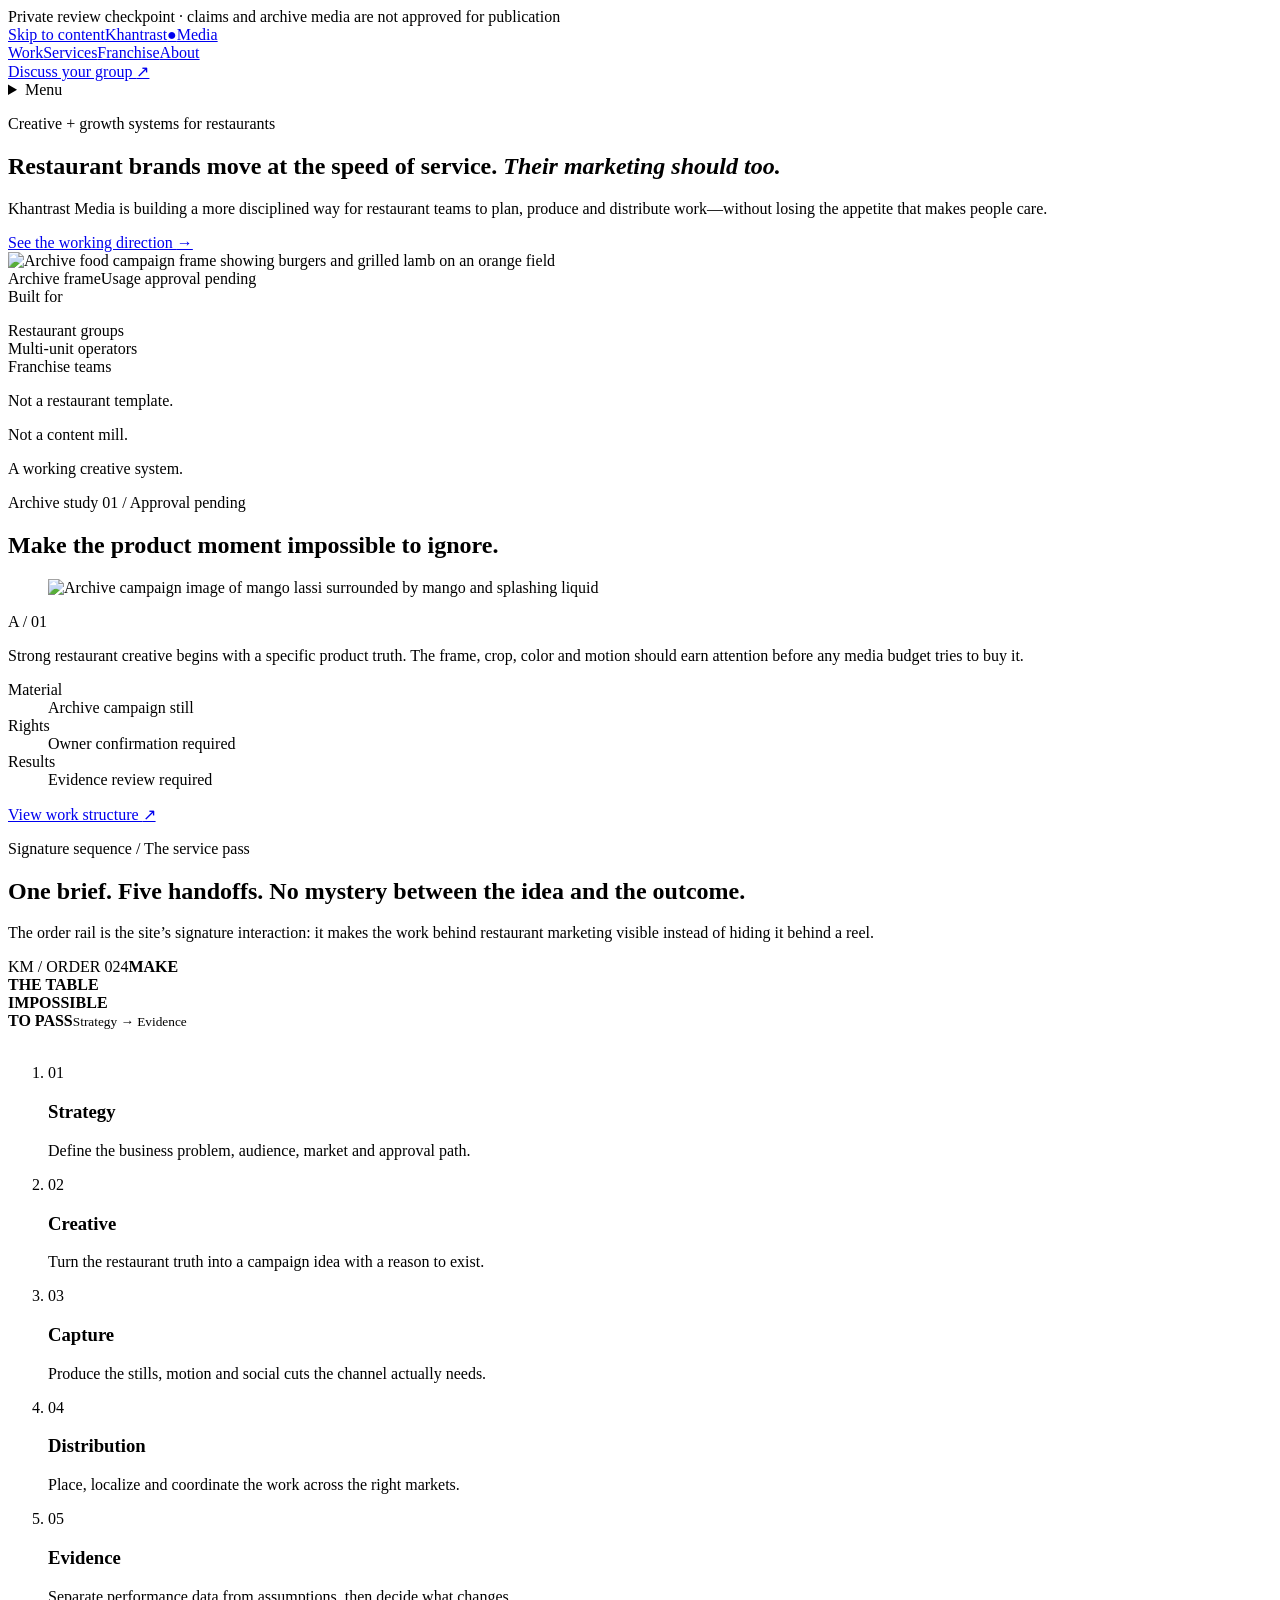
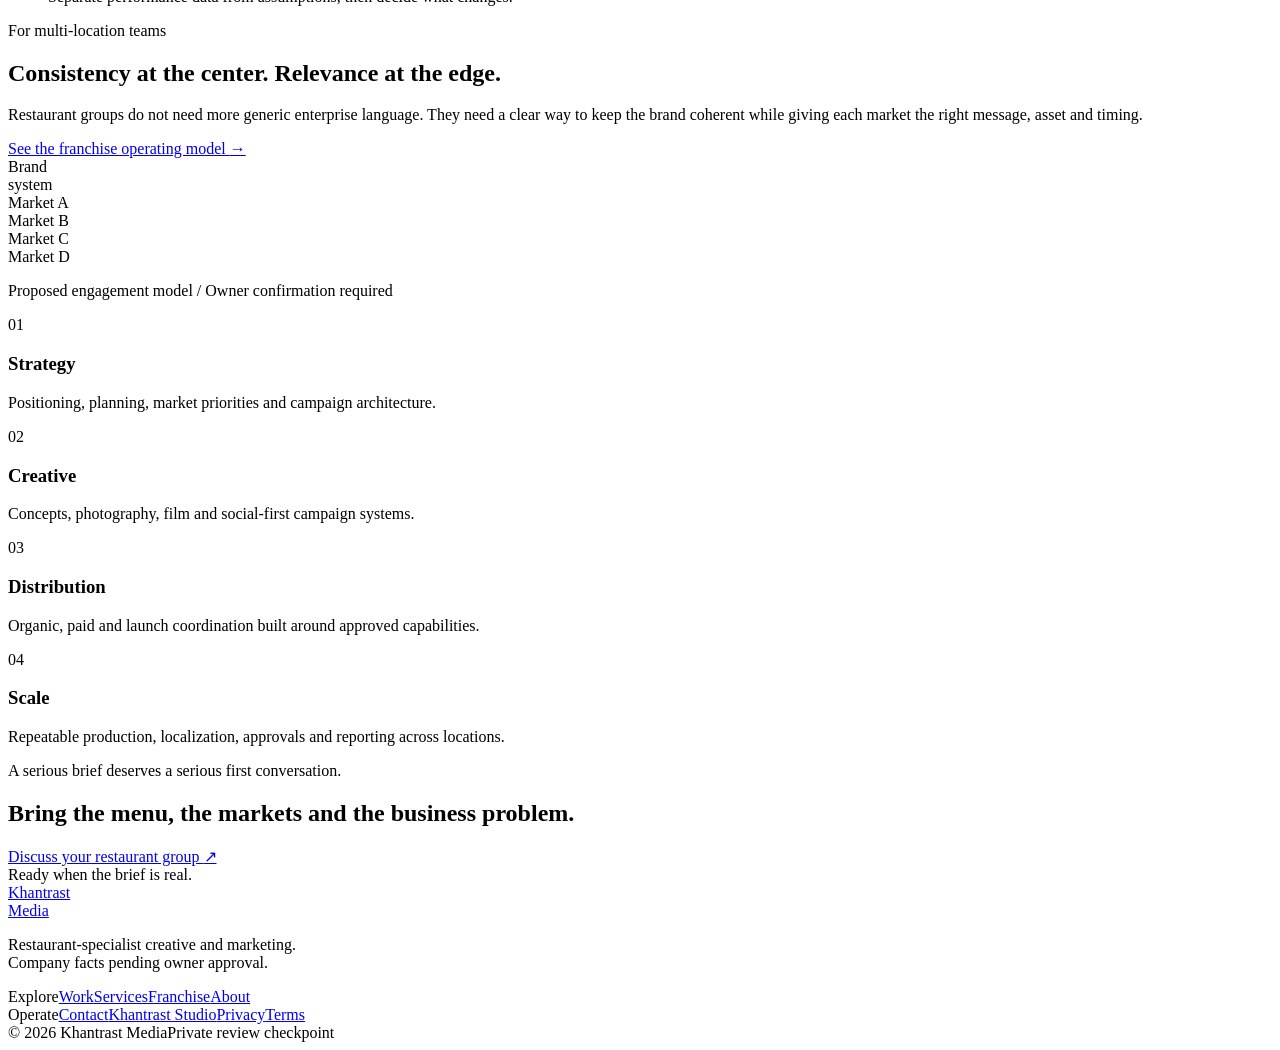
==== index.html @ 0aa0528c "Publish Khantrast Media review site" ====
<!DOCTYPE html><html lang="en"><head><meta charSet="utf-8"/><meta name="viewport" content="width=device-width, initial-scale=1"/><link rel="preload" href="/khantrast-media-website-preview/archive-media/restaurant-exterior.jpg" as="image" fetchPriority="high"/><link rel="stylesheet" href="/khantrast-media-website-preview/assets/index-CPnSQsoo.css" data-rsc-css-href="/khantrast-media-website-preview/assets/index-CPnSQsoo.css" data-precedence="vite-rsc/importer-resources"/><title>Khantrast Media — Restaurant Creative + Growth Systems · Khantrast Media</title><meta name="description" content="A private review of Khantrast Media’s new restaurant-specialist website direction."/><meta name="robots" content="noindex, nofollow"/><meta name="theme-color" content="#f1e9dc"/><meta name="color-scheme" content="light"/>
<link rel="preload" href="/khantrast-media-website-preview/assets/_vinext_fonts/geist-8ac0455e797f/geist-ff2310f5.woff2" as="font" type="font/woff2" crossorigin />
<link rel="preload" href="/khantrast-media-website-preview/assets/_vinext_fonts/geist-8ac0455e797f/geist-875ccdd4.woff2" as="font" type="font/woff2" crossorigin />
<link rel="preload" href="/khantrast-media-website-preview/assets/_vinext_fonts/geist-8ac0455e797f/geist-52306abf.woff2" as="font" type="font/woff2" crossorigin />
<link rel="preload" href="/khantrast-media-website-preview/assets/_vinext_fonts/geist-8ac0455e797f/geist-001175b1.woff2" as="font" type="font/woff2" crossorigin />
<link rel="preload" href="/khantrast-media-website-preview/assets/_vinext_fonts/geist-8ac0455e797f/geist-98bbbccb.woff2" as="font" type="font/woff2" crossorigin />
<link rel="preload" href="/khantrast-media-website-preview/assets/_vinext_fonts/geist-mono-00e989178794/geist-mono-f6b33328.woff2" as="font" type="font/woff2" crossorigin />
<link rel="preload" href="/khantrast-media-website-preview/assets/_vinext_fonts/geist-mono-00e989178794/geist-mono-44e03052.woff2" as="font" type="font/woff2" crossorigin />
<link rel="preload" href="/khantrast-media-website-preview/assets/_vinext_fonts/geist-mono-00e989178794/geist-mono-0638449e.woff2" as="font" type="font/woff2" crossorigin />
<link rel="preload" href="/khantrast-media-website-preview/assets/_vinext_fonts/geist-mono-00e989178794/geist-mono-971fb274.woff2" as="font" type="font/woff2" crossorigin />
<link rel="preload" href="/khantrast-media-website-preview/assets/_vinext_fonts/geist-mono-00e989178794/geist-mono-44745446.woff2" as="font" type="font/woff2" crossorigin />
<link rel="preload" href="/khantrast-media-website-preview/assets/_vinext_fonts/geist-mono-00e989178794/geist-mono-013b2f2f.woff2" as="font" type="font/woff2" crossorigin />
<style data-vinext-fonts>/* cyrillic-ext */
@font-face {
  font-family: 'Geist';
  font-style: normal;
  font-weight: 100 900;
  font-display: swap;
  src: url(/khantrast-media-website-preview/assets/_vinext_fonts/geist-8ac0455e797f/geist-ff2310f5.woff2) format('woff2');
  unicode-range: U+0460-052F, U+1C80-1C8A, U+20B4, U+2DE0-2DFF, U+A640-A69F, U+FE2E-FE2F;
}
/* cyrillic */
@font-face {
  font-family: 'Geist';
  font-style: normal;
  font-weight: 100 900;
  font-display: swap;
  src: url(/khantrast-media-website-preview/assets/_vinext_fonts/geist-8ac0455e797f/geist-875ccdd4.woff2) format('woff2');
  unicode-range: U+0301, U+0400-045F, U+0490-0491, U+04B0-04B1, U+2116;
}
/* vietnamese */
@font-face {
  font-family: 'Geist';
  font-style: normal;
  font-weight: 100 900;
  font-display: swap;
  src: url(/khantrast-media-website-preview/assets/_vinext_fonts/geist-8ac0455e797f/geist-52306abf.woff2) format('woff2');
  unicode-range: U+0102-0103, U+0110-0111, U+0128-0129, U+0168-0169, U+01A0-01A1, U+01AF-01B0, U+0300-0301, U+0303-0304, U+0308-0309, U+0323, U+0329, U+1EA0-1EF9, U+20AB;
}
/* latin-ext */
@font-face {
  font-family: 'Geist';
  font-style: normal;
  font-weight: 100 900;
  font-display: swap;
  src: url(/khantrast-media-website-preview/assets/_vinext_fonts/geist-8ac0455e797f/geist-001175b1.woff2) format('woff2');
  unicode-range: U+0100-02BA, U+02BD-02C5, U+02C7-02CC, U+02CE-02D7, U+02DD-02FF, U+0304, U+0308, U+0329, U+1D00-1DBF, U+1E00-1E9F, U+1EF2-1EFF, U+2020, U+20A0-20AB, U+20AD-20C0, U+2113, U+2C60-2C7F, U+A720-A7FF;
}
/* latin */
@font-face {
  font-family: 'Geist';
  font-style: normal;
  font-weight: 100 900;
  font-display: swap;
  src: url(/khantrast-media-website-preview/assets/_vinext_fonts/geist-8ac0455e797f/geist-98bbbccb.woff2) format('woff2');
  unicode-range: U+0000-00FF, U+0131, U+0152-0153, U+02BB-02BC, U+02C6, U+02DA, U+02DC, U+0304, U+0308, U+0329, U+2000-206F, U+20AC, U+2122, U+2191, U+2193, U+2212, U+2215, U+FEFF, U+FFFD;
}

.__font_geist_1th67zq { font-family: 'Geist', sans-serif; }

.__variable_geist_1th67zq { --font-sans: 'Geist', sans-serif; }

/* cyrillic-ext */
@font-face {
  font-family: 'Geist Mono';
  font-style: normal;
  font-weight: 100 900;
  font-display: swap;
  src: url(/khantrast-media-website-preview/assets/_vinext_fonts/geist-mono-00e989178794/geist-mono-f6b33328.woff2) format('woff2');
  unicode-range: U+0460-052F, U+1C80-1C8A, U+20B4, U+2DE0-2DFF, U+A640-A69F, U+FE2E-FE2F;
}
/* cyrillic */
@font-face {
  font-family: 'Geist Mono';
  font-style: normal;
  font-weight: 100 900;
  font-display: swap;
  src: url(/khantrast-media-website-preview/assets/_vinext_fonts/geist-mono-00e989178794/geist-mono-44e03052.woff2) format('woff2');
  unicode-range: U+0301, U+0400-045F, U+0490-0491, U+04B0-04B1, U+2116;
}
/* symbols2 */
@font-face {
  font-family: 'Geist Mono';
  font-style: normal;
  font-weight: 100 900;
  font-display: swap;
  src: url(/khantrast-media-website-preview/assets/_vinext_fonts/geist-mono-00e989178794/geist-mono-0638449e.woff2) format('woff2');
  unicode-range: U+2000-2001, U+2004-2008, U+200A, U+23B8-23BD, U+2500-259F;
}
/* vietnamese */
@font-face {
  font-family: 'Geist Mono';
  font-style: normal;
  font-weight: 100 900;
  font-display: swap;
  src: url(/khantrast-media-website-preview/assets/_vinext_fonts/geist-mono-00e989178794/geist-mono-971fb274.woff2) format('woff2');
  unicode-range: U+0102-0103, U+0110-0111, U+0128-0129, U+0168-0169, U+01A0-01A1, U+01AF-01B0, U+0300-0301, U+0303-0304, U+0308-0309, U+0323, U+0329, U+1EA0-1EF9, U+20AB;
}
/* latin-ext */
@font-face {
  font-family: 'Geist Mono';
  font-style: normal;
  font-weight: 100 900;
  font-display: swap;
  src: url(/khantrast-media-website-preview/assets/_vinext_fonts/geist-mono-00e989178794/geist-mono-44745446.woff2) format('woff2');
  unicode-range: U+0100-02BA, U+02BD-02C5, U+02C7-02CC, U+02CE-02D7, U+02DD-02FF, U+0304, U+0308, U+0329, U+1D00-1DBF, U+1E00-1E9F, U+1EF2-1EFF, U+2020, U+20A0-20AB, U+20AD-20C0, U+2113, U+2C60-2C7F, U+A720-A7FF;
}
/* latin */
@font-face {
  font-family: 'Geist Mono';
  font-style: normal;
  font-weight: 100 900;
  font-display: swap;
  src: url(/khantrast-media-website-preview/assets/_vinext_fonts/geist-mono-00e989178794/geist-mono-013b2f2f.woff2) format('woff2');
  unicode-range: U+0000-00FF, U+0131, U+0152-0153, U+02BB-02BC, U+02C6, U+02DA, U+02DC, U+0304, U+0308, U+0329, U+2000-206F, U+20AC, U+2122, U+2191, U+2193, U+2212, U+2215, U+FEFF, U+FFFD;
}

.__font_geist_mono_1wt5n70 { font-family: 'Geist Mono', sans-serif; }

.__variable_geist_mono_1wt5n70 { --font-mono: 'Geist Mono', sans-serif; }
</style>
</head><body class="__variable_geist_1th67zq __variable_geist_mono_1wt5n70"><aside class="review-banner" aria-label="Review status"><span class="status-dot" aria-hidden="true"></span>Private review checkpoint · claims and archive media are not approved for publication</aside><header class="site-header"><a class="skip-link" href="#main">Skip to content</a><a href="/khantrast-media-website-preview/" class="wordmark" aria-label="Khantrast Media home"><span>Khantrast</span><span class="wordmark-dot">●</span><span>Media</span></a><nav class="desktop-nav" aria-label="Primary navigation"><a href="/khantrast-media-website-preview/work">Work</a><a href="/khantrast-media-website-preview/services">Services</a><a href="/khantrast-media-website-preview/franchise">Franchise</a><a href="/khantrast-media-website-preview/about">About</a></nav><a class="header-cta" href="/khantrast-media-website-preview/contact">Discuss your group <span aria-hidden="true">↗</span></a><details class="mobile-menu"><summary aria-label="Open navigation">Menu</summary><nav aria-label="Mobile navigation"><a href="/khantrast-media-website-preview/work">Work</a><a href="/khantrast-media-website-preview/services">Services</a><a href="/khantrast-media-website-preview/franchise">Franchise</a><a href="/khantrast-media-website-preview/about">About</a><a href="/khantrast-media-website-preview/contact">Discuss your group</a></nav></details></header><main id="main"><section class="hero section-pad"><div class="hero-copy"><p class="kicker">Creative + growth systems for restaurants</p><h1>Restaurant brands move at the speed of service. <em>Their marketing should too.</em></h1><div class="hero-support"><p>Khantrast Media is building a more disciplined way for restaurant teams to plan, produce and distribute work—without losing the appetite that makes people care.</p><a class="text-link" href="/khantrast-media-website-preview/work">See the working direction <span aria-hidden="true">→</span></a></div></div><div class="hero-media"><img src="/khantrast-media-website-preview/archive-media/restaurant-exterior.jpg" alt="Archive food campaign frame showing burgers and grilled lamb on an orange field" fetchPriority="high"/><div class="media-stamp"><span>Archive frame</span><span>Usage approval pending</span></div></div><div class="hero-note"><span class="label">Built for</span><p>Restaurant groups<br/>Multi-unit operators<br/>Franchise teams</p></div></section><section class="proof-rule section-pad" aria-label="Positioning summary"><p>Not a restaurant template.</p><p>Not a content mill.</p><p>A working creative system.</p></section><section class="work-feature section-pad"><div class="section-heading"><p class="kicker">Archive study 01 / Approval pending</p><h2>Make the product moment impossible to ignore.</h2></div><div class="feature-grid"><figure class="feature-primary"><img src="/khantrast-media-website-preview/archive-media/mango-lassi.jpg" alt="Archive campaign image of mango lassi surrounded by mango and splashing liquid" loading="lazy"/></figure><div class="feature-copy"><p class="feature-index">A / 01</p><p>Strong restaurant creative begins with a specific product truth. The frame, crop, color and motion should earn attention before any media budget tries to buy it.</p><dl class="evidence-list"><div><dt>Material</dt><dd>Archive campaign still</dd></div><div><dt>Rights</dt><dd>Owner confirmation required</dd></div><div><dt>Results</dt><dd>Evidence review required</dd></div></dl><a class="button-dark" href="/khantrast-media-website-preview/work">View work structure <span aria-hidden="true">↗</span></a></div></div></section><section class="service-pass section-pad"><div class="pass-intro"><p class="kicker">Signature sequence / The service pass</p><h2>One brief. Five handoffs. No mystery between the idea and the outcome.</h2><p>The order rail is the site’s signature interaction: it makes the work behind restaurant marketing visible instead of hiding it behind a reel.</p></div><div class="pass-stage"><div class="pass-visual" aria-hidden="true"><div class="ticket"><span>KM / ORDER 024</span><strong>MAKE<br/>THE TABLE<br/>IMPOSSIBLE<br/>TO PASS</strong><small>Strategy → Evidence</small></div><img src="/khantrast-media-website-preview/archive-media/food-detail.jpg" alt="" loading="lazy"/></div><ol class="station-list"><li><span>01</span><div><h3>Strategy</h3><p>Define the business problem, audience, market and approval path.</p></div></li><li><span>02</span><div><h3>Creative</h3><p>Turn the restaurant truth into a campaign idea with a reason to exist.</p></div></li><li><span>03</span><div><h3>Capture</h3><p>Produce the stills, motion and social cuts the channel actually needs.</p></div></li><li><span>04</span><div><h3>Distribution</h3><p>Place, localize and coordinate the work across the right markets.</p></div></li><li><span>05</span><div><h3>Evidence</h3><p>Separate performance data from assumptions, then decide what changes.</p></div></li></ol></div></section><section class="operator-section section-pad"><div class="operator-title"><p class="kicker">For multi-location teams</p><h2>Consistency at the center. Relevance at the edge.</h2></div><div class="operator-copy"><p>Restaurant groups do not need more generic enterprise language. They need a clear way to keep the brand coherent while giving each market the right message, asset and timing.</p><a class="text-link" href="/khantrast-media-website-preview/franchise">See the franchise operating model <span aria-hidden="true">→</span></a></div><div class="operator-map" role="img" aria-label="Illustration of a central brand system connecting to four local markets"><div class="map-center">Brand<br/>system</div><div class="market market-a">Market A</div><div class="market market-b">Market B</div><div class="market market-c">Market C</div><div class="market market-d">Market D</div></div></section><section class="engagements section-pad"><p class="kicker">Proposed engagement model / Owner confirmation required</p><div class="engagement-row"><span>01</span><h3>Strategy</h3><p>Positioning, planning, market priorities and campaign architecture.</p></div><div class="engagement-row"><span>02</span><h3>Creative</h3><p>Concepts, photography, film and social-first campaign systems.</p></div><div class="engagement-row"><span>03</span><h3>Distribution</h3><p>Organic, paid and launch coordination built around approved capabilities.</p></div><div class="engagement-row"><span>04</span><h3>Scale</h3><p>Repeatable production, localization, approvals and reporting across locations.</p></div></section><section class="closing-cta section-pad"><p class="kicker">A serious brief deserves a serious first conversation.</p><h2>Bring the menu, the markets and the business problem.</h2><a href="/khantrast-media-website-preview/contact">Discuss your restaurant group <span aria-hidden="true">↗</span></a></section></main><footer class="site-footer"><div class="footer-call">Ready when the brief is real.</div><div class="footer-grid"><div><a href="/khantrast-media-website-preview/" class="footer-mark">Khantrast<br/>Media</a><p>Restaurant-specialist creative and marketing.<br/>Company facts pending owner approval.</p></div><nav aria-label="Footer navigation"><span class="label">Explore</span><a href="/khantrast-media-website-preview/work">Work</a><a href="/khantrast-media-website-preview/services">Services</a><a href="/khantrast-media-website-preview/franchise">Franchise</a><a href="/khantrast-media-website-preview/about">About</a></nav><nav aria-label="Administrative navigation"><span class="label">Operate</span><a href="/khantrast-media-website-preview/contact">Contact</a><a href="/khantrast-media-website-preview/studio">Khantrast Studio</a><a href="/khantrast-media-website-preview/privacy">Privacy</a><a href="/khantrast-media-website-preview/terms">Terms</a></nav></div><div class="footer-bottom"><span>© 2026 Khantrast Media</span><span>Private review checkpoint</span></div></footer></body></html>
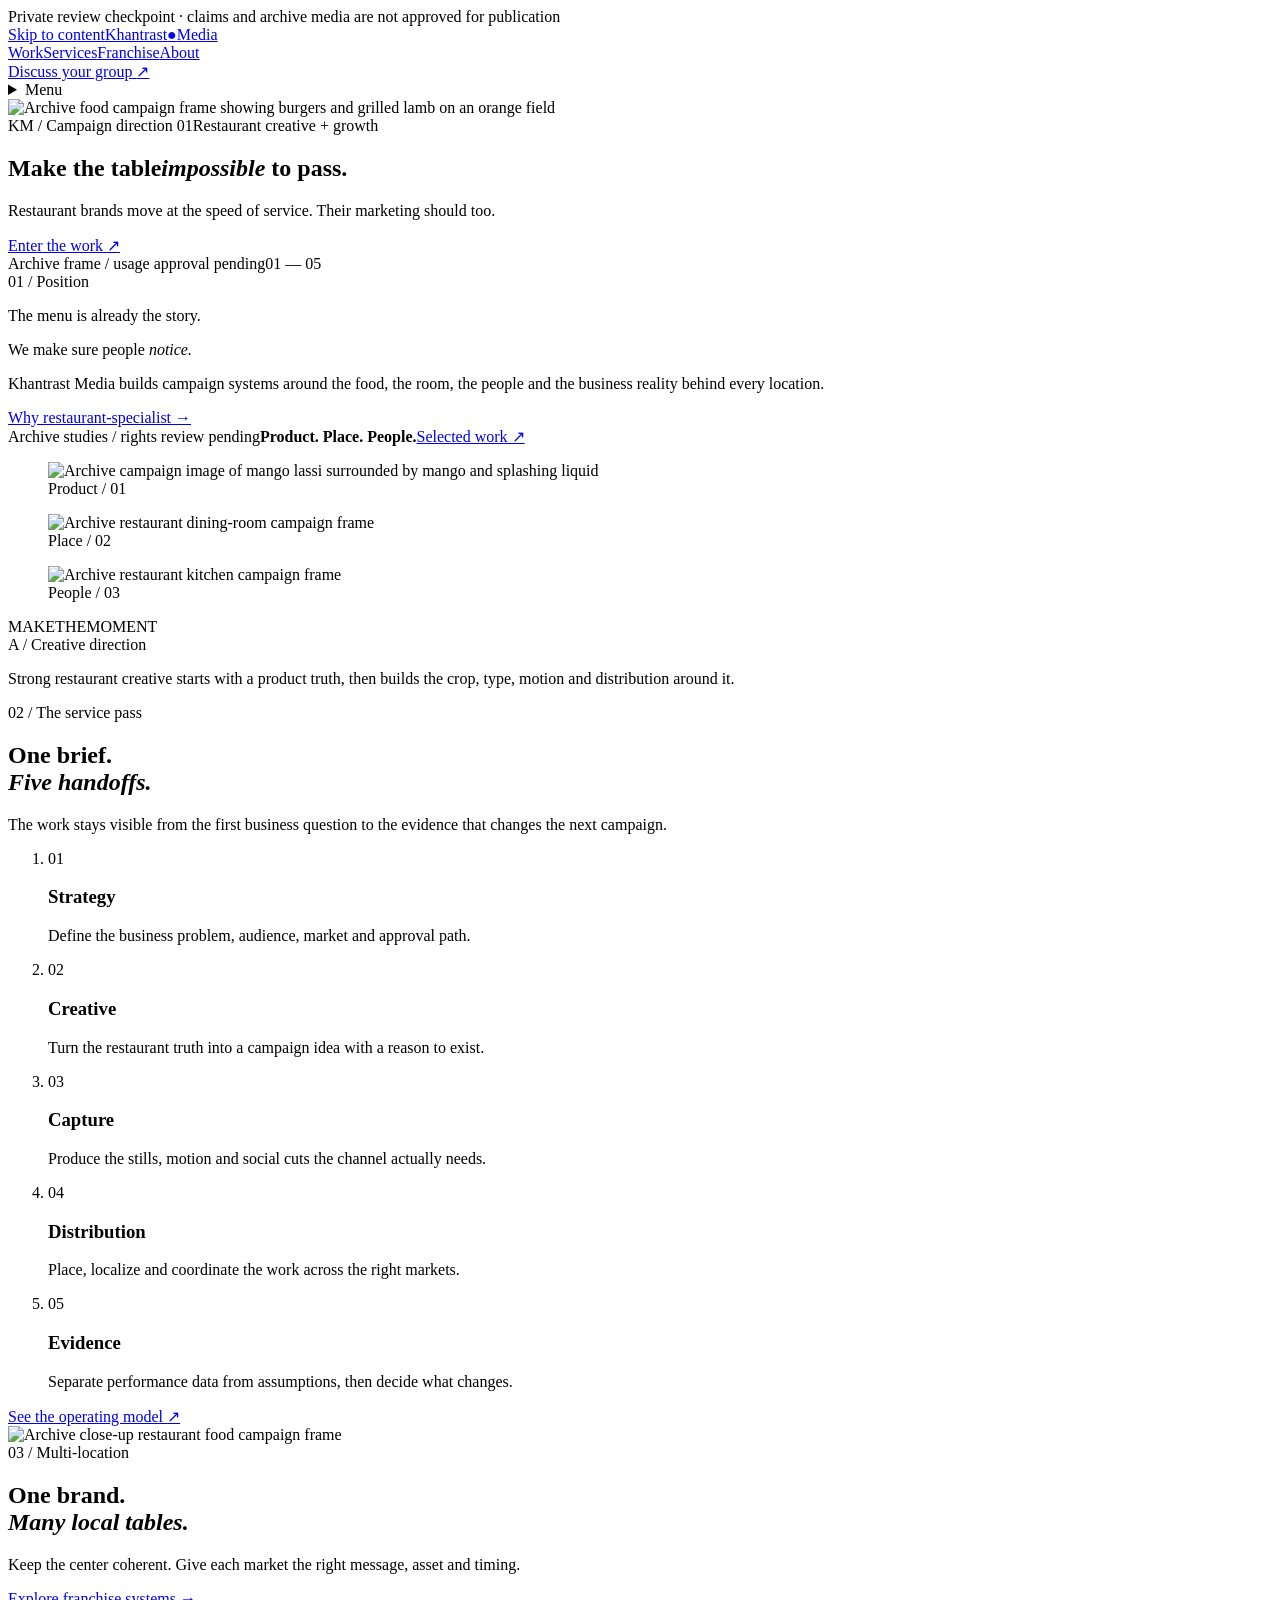
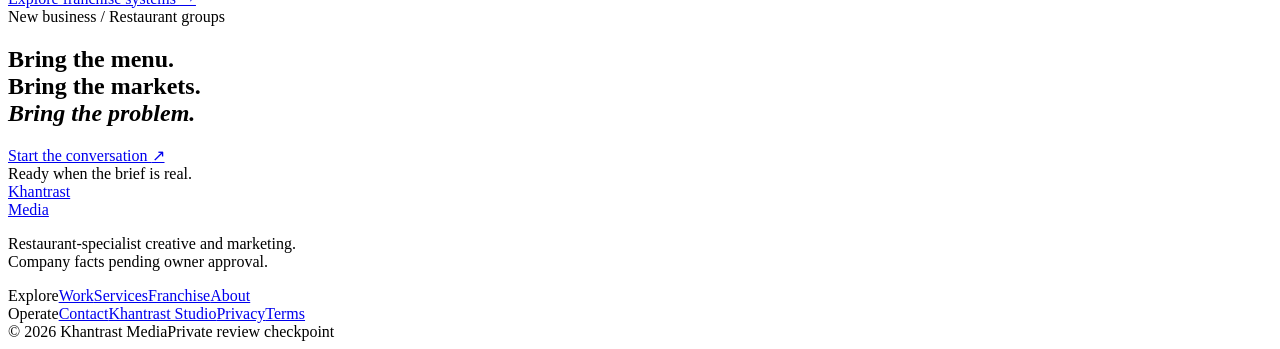
==== commit 91b49b84: "Publish editorial homepage redesign" ====
--- a/index.html
+++ b/index.html
@@ -1,4 +1,4 @@
-<!DOCTYPE html><html lang="en"><head><meta charSet="utf-8"/><meta name="viewport" content="width=device-width, initial-scale=1"/><link rel="preload" href="/khantrast-media-website-preview/archive-media/restaurant-exterior.jpg" as="image" fetchPriority="high"/><link rel="stylesheet" href="/khantrast-media-website-preview/assets/index-CPnSQsoo.css" data-rsc-css-href="/khantrast-media-website-preview/assets/index-CPnSQsoo.css" data-precedence="vite-rsc/importer-resources"/><title>Khantrast Media — Restaurant Creative + Growth Systems · Khantrast Media</title><meta name="description" content="A private review of Khantrast Media’s new restaurant-specialist website direction."/><meta name="robots" content="noindex, nofollow"/><meta name="theme-color" content="#f1e9dc"/><meta name="color-scheme" content="light"/>
+<!DOCTYPE html><html lang="en"><head><meta charSet="utf-8"/><meta name="viewport" content="width=device-width, initial-scale=1"/><link rel="preload" href="/khantrast-media-website-preview/archive-media/restaurant-exterior.jpg" as="image" fetchPriority="high"/><link rel="stylesheet" href="/khantrast-media-website-preview/assets/index-DuyNWOeg.css" data-rsc-css-href="/khantrast-media-website-preview/assets/index-DuyNWOeg.css" data-precedence="vite-rsc/importer-resources"/><title>Khantrast Media — Restaurant Creative + Growth Systems · Khantrast Media</title><meta name="description" content="A private review of Khantrast Media’s new restaurant-specialist website direction."/><meta name="robots" content="noindex, nofollow"/><meta name="theme-color" content="#f1e9dc"/><meta name="color-scheme" content="light"/>
 <link rel="preload" href="/khantrast-media-website-preview/assets/_vinext_fonts/geist-8ac0455e797f/geist-ff2310f5.woff2" as="font" type="font/woff2" crossorigin />
 <link rel="preload" href="/khantrast-media-website-preview/assets/_vinext_fonts/geist-8ac0455e797f/geist-875ccdd4.woff2" as="font" type="font/woff2" crossorigin />
 <link rel="preload" href="/khantrast-media-website-preview/assets/_vinext_fonts/geist-8ac0455e797f/geist-52306abf.woff2" as="font" type="font/woff2" crossorigin />
@@ -10,6 +10,28 @@
 <link rel="preload" href="/khantrast-media-website-preview/assets/_vinext_fonts/geist-mono-00e989178794/geist-mono-971fb274.woff2" as="font" type="font/woff2" crossorigin />
 <link rel="preload" href="/khantrast-media-website-preview/assets/_vinext_fonts/geist-mono-00e989178794/geist-mono-44745446.woff2" as="font" type="font/woff2" crossorigin />
 <link rel="preload" href="/khantrast-media-website-preview/assets/_vinext_fonts/geist-mono-00e989178794/geist-mono-013b2f2f.woff2" as="font" type="font/woff2" crossorigin />
+<link rel="preload" href="/khantrast-media-website-preview/assets/_vinext_fonts/barlow-condensed-083d056ed512/barlow-condensed-76d3ceb7.woff2" as="font" type="font/woff2" crossorigin />
+<link rel="preload" href="/khantrast-media-website-preview/assets/_vinext_fonts/barlow-condensed-083d056ed512/barlow-condensed-ced6a51b.woff2" as="font" type="font/woff2" crossorigin />
+<link rel="preload" href="/khantrast-media-website-preview/assets/_vinext_fonts/barlow-condensed-083d056ed512/barlow-condensed-07c3c732.woff2" as="font" type="font/woff2" crossorigin />
+<link rel="preload" href="/khantrast-media-website-preview/assets/_vinext_fonts/barlow-condensed-083d056ed512/barlow-condensed-ad935cc9.woff2" as="font" type="font/woff2" crossorigin />
+<link rel="preload" href="/khantrast-media-website-preview/assets/_vinext_fonts/barlow-condensed-083d056ed512/barlow-condensed-e05ecec0.woff2" as="font" type="font/woff2" crossorigin />
+<link rel="preload" href="/khantrast-media-website-preview/assets/_vinext_fonts/barlow-condensed-083d056ed512/barlow-condensed-eb4f3727.woff2" as="font" type="font/woff2" crossorigin />
+<link rel="preload" href="/khantrast-media-website-preview/assets/_vinext_fonts/barlow-condensed-083d056ed512/barlow-condensed-64055072.woff2" as="font" type="font/woff2" crossorigin />
+<link rel="preload" href="/khantrast-media-website-preview/assets/_vinext_fonts/barlow-condensed-083d056ed512/barlow-condensed-60204daa.woff2" as="font" type="font/woff2" crossorigin />
+<link rel="preload" href="/khantrast-media-website-preview/assets/_vinext_fonts/barlow-condensed-083d056ed512/barlow-condensed-054cc2e1.woff2" as="font" type="font/woff2" crossorigin />
+<link rel="preload" href="/khantrast-media-website-preview/assets/_vinext_fonts/barlow-condensed-083d056ed512/barlow-condensed-b9fdeb98.woff2" as="font" type="font/woff2" crossorigin />
+<link rel="preload" href="/khantrast-media-website-preview/assets/_vinext_fonts/barlow-condensed-083d056ed512/barlow-condensed-69deac48.woff2" as="font" type="font/woff2" crossorigin />
+<link rel="preload" href="/khantrast-media-website-preview/assets/_vinext_fonts/barlow-condensed-083d056ed512/barlow-condensed-44e26b29.woff2" as="font" type="font/woff2" crossorigin />
+<link rel="preload" href="/khantrast-media-website-preview/assets/_vinext_fonts/cormorant-garamond-f03aa8969177/cormorant-garamond-7d0fab25.woff2" as="font" type="font/woff2" crossorigin />
+<link rel="preload" href="/khantrast-media-website-preview/assets/_vinext_fonts/cormorant-garamond-f03aa8969177/cormorant-garamond-bd3fa9fe.woff2" as="font" type="font/woff2" crossorigin />
+<link rel="preload" href="/khantrast-media-website-preview/assets/_vinext_fonts/cormorant-garamond-f03aa8969177/cormorant-garamond-5f813686.woff2" as="font" type="font/woff2" crossorigin />
+<link rel="preload" href="/khantrast-media-website-preview/assets/_vinext_fonts/cormorant-garamond-f03aa8969177/cormorant-garamond-0365c557.woff2" as="font" type="font/woff2" crossorigin />
+<link rel="preload" href="/khantrast-media-website-preview/assets/_vinext_fonts/cormorant-garamond-f03aa8969177/cormorant-garamond-fe99e303.woff2" as="font" type="font/woff2" crossorigin />
+<link rel="preload" href="/khantrast-media-website-preview/assets/_vinext_fonts/cormorant-garamond-f03aa8969177/cormorant-garamond-dd44b623.woff2" as="font" type="font/woff2" crossorigin />
+<link rel="preload" href="/khantrast-media-website-preview/assets/_vinext_fonts/cormorant-garamond-f03aa8969177/cormorant-garamond-44d82aa9.woff2" as="font" type="font/woff2" crossorigin />
+<link rel="preload" href="/khantrast-media-website-preview/assets/_vinext_fonts/cormorant-garamond-f03aa8969177/cormorant-garamond-7f5a19db.woff2" as="font" type="font/woff2" crossorigin />
+<link rel="preload" href="/khantrast-media-website-preview/assets/_vinext_fonts/cormorant-garamond-f03aa8969177/cormorant-garamond-21114939.woff2" as="font" type="font/woff2" crossorigin />
+<link rel="preload" href="/khantrast-media-website-preview/assets/_vinext_fonts/cormorant-garamond-f03aa8969177/cormorant-garamond-e99b45a2.woff2" as="font" type="font/woff2" crossorigin />
 <style data-vinext-fonts>/* cyrillic-ext */
 @font-face {
   font-family: 'Geist';
@@ -118,5 +140,303 @@
 .__font_geist_mono_1wt5n70 { font-family: 'Geist Mono', sans-serif; }
 
 .__variable_geist_mono_1wt5n70 { --font-mono: 'Geist Mono', sans-serif; }
+
+/* vietnamese */
+@font-face {
+  font-family: 'Barlow Condensed';
+  font-style: normal;
+  font-weight: 600;
+  font-display: swap;
+  src: url(/khantrast-media-website-preview/assets/_vinext_fonts/barlow-condensed-083d056ed512/barlow-condensed-76d3ceb7.woff2) format('woff2');
+  unicode-range: U+0102-0103, U+0110-0111, U+0128-0129, U+0168-0169, U+01A0-01A1, U+01AF-01B0, U+0300-0301, U+0303-0304, U+0308-0309, U+0323, U+0329, U+1EA0-1EF9, U+20AB;
+}
+/* latin-ext */
+@font-face {
+  font-family: 'Barlow Condensed';
+  font-style: normal;
+  font-weight: 600;
+  font-display: swap;
+  src: url(/khantrast-media-website-preview/assets/_vinext_fonts/barlow-condensed-083d056ed512/barlow-condensed-ced6a51b.woff2) format('woff2');
+  unicode-range: U+0100-02BA, U+02BD-02C5, U+02C7-02CC, U+02CE-02D7, U+02DD-02FF, U+0304, U+0308, U+0329, U+1D00-1DBF, U+1E00-1E9F, U+1EF2-1EFF, U+2020, U+20A0-20AB, U+20AD-20C0, U+2113, U+2C60-2C7F, U+A720-A7FF;
+}
+/* latin */
+@font-face {
+  font-family: 'Barlow Condensed';
+  font-style: normal;
+  font-weight: 600;
+  font-display: swap;
+  src: url(/khantrast-media-website-preview/assets/_vinext_fonts/barlow-condensed-083d056ed512/barlow-condensed-07c3c732.woff2) format('woff2');
+  unicode-range: U+0000-00FF, U+0131, U+0152-0153, U+02BB-02BC, U+02C6, U+02DA, U+02DC, U+0304, U+0308, U+0329, U+2000-206F, U+20AC, U+2122, U+2191, U+2193, U+2212, U+2215, U+FEFF, U+FFFD;
+}
+/* vietnamese */
+@font-face {
+  font-family: 'Barlow Condensed';
+  font-style: normal;
+  font-weight: 700;
+  font-display: swap;
+  src: url(/khantrast-media-website-preview/assets/_vinext_fonts/barlow-condensed-083d056ed512/barlow-condensed-ad935cc9.woff2) format('woff2');
+  unicode-range: U+0102-0103, U+0110-0111, U+0128-0129, U+0168-0169, U+01A0-01A1, U+01AF-01B0, U+0300-0301, U+0303-0304, U+0308-0309, U+0323, U+0329, U+1EA0-1EF9, U+20AB;
+}
+/* latin-ext */
+@font-face {
+  font-family: 'Barlow Condensed';
+  font-style: normal;
+  font-weight: 700;
+  font-display: swap;
+  src: url(/khantrast-media-website-preview/assets/_vinext_fonts/barlow-condensed-083d056ed512/barlow-condensed-e05ecec0.woff2) format('woff2');
+  unicode-range: U+0100-02BA, U+02BD-02C5, U+02C7-02CC, U+02CE-02D7, U+02DD-02FF, U+0304, U+0308, U+0329, U+1D00-1DBF, U+1E00-1E9F, U+1EF2-1EFF, U+2020, U+20A0-20AB, U+20AD-20C0, U+2113, U+2C60-2C7F, U+A720-A7FF;
+}
+/* latin */
+@font-face {
+  font-family: 'Barlow Condensed';
+  font-style: normal;
+  font-weight: 700;
+  font-display: swap;
+  src: url(/khantrast-media-website-preview/assets/_vinext_fonts/barlow-condensed-083d056ed512/barlow-condensed-eb4f3727.woff2) format('woff2');
+  unicode-range: U+0000-00FF, U+0131, U+0152-0153, U+02BB-02BC, U+02C6, U+02DA, U+02DC, U+0304, U+0308, U+0329, U+2000-206F, U+20AC, U+2122, U+2191, U+2193, U+2212, U+2215, U+FEFF, U+FFFD;
+}
+/* vietnamese */
+@font-face {
+  font-family: 'Barlow Condensed';
+  font-style: normal;
+  font-weight: 800;
+  font-display: swap;
+  src: url(/khantrast-media-website-preview/assets/_vinext_fonts/barlow-condensed-083d056ed512/barlow-condensed-64055072.woff2) format('woff2');
+  unicode-range: U+0102-0103, U+0110-0111, U+0128-0129, U+0168-0169, U+01A0-01A1, U+01AF-01B0, U+0300-0301, U+0303-0304, U+0308-0309, U+0323, U+0329, U+1EA0-1EF9, U+20AB;
+}
+/* latin-ext */
+@font-face {
+  font-family: 'Barlow Condensed';
+  font-style: normal;
+  font-weight: 800;
+  font-display: swap;
+  src: url(/khantrast-media-website-preview/assets/_vinext_fonts/barlow-condensed-083d056ed512/barlow-condensed-60204daa.woff2) format('woff2');
+  unicode-range: U+0100-02BA, U+02BD-02C5, U+02C7-02CC, U+02CE-02D7, U+02DD-02FF, U+0304, U+0308, U+0329, U+1D00-1DBF, U+1E00-1E9F, U+1EF2-1EFF, U+2020, U+20A0-20AB, U+20AD-20C0, U+2113, U+2C60-2C7F, U+A720-A7FF;
+}
+/* latin */
+@font-face {
+  font-family: 'Barlow Condensed';
+  font-style: normal;
+  font-weight: 800;
+  font-display: swap;
+  src: url(/khantrast-media-website-preview/assets/_vinext_fonts/barlow-condensed-083d056ed512/barlow-condensed-054cc2e1.woff2) format('woff2');
+  unicode-range: U+0000-00FF, U+0131, U+0152-0153, U+02BB-02BC, U+02C6, U+02DA, U+02DC, U+0304, U+0308, U+0329, U+2000-206F, U+20AC, U+2122, U+2191, U+2193, U+2212, U+2215, U+FEFF, U+FFFD;
+}
+/* vietnamese */
+@font-face {
+  font-family: 'Barlow Condensed';
+  font-style: normal;
+  font-weight: 900;
+  font-display: swap;
+  src: url(/khantrast-media-website-preview/assets/_vinext_fonts/barlow-condensed-083d056ed512/barlow-condensed-b9fdeb98.woff2) format('woff2');
+  unicode-range: U+0102-0103, U+0110-0111, U+0128-0129, U+0168-0169, U+01A0-01A1, U+01AF-01B0, U+0300-0301, U+0303-0304, U+0308-0309, U+0323, U+0329, U+1EA0-1EF9, U+20AB;
+}
+/* latin-ext */
+@font-face {
+  font-family: 'Barlow Condensed';
+  font-style: normal;
+  font-weight: 900;
+  font-display: swap;
+  src: url(/khantrast-media-website-preview/assets/_vinext_fonts/barlow-condensed-083d056ed512/barlow-condensed-69deac48.woff2) format('woff2');
+  unicode-range: U+0100-02BA, U+02BD-02C5, U+02C7-02CC, U+02CE-02D7, U+02DD-02FF, U+0304, U+0308, U+0329, U+1D00-1DBF, U+1E00-1E9F, U+1EF2-1EFF, U+2020, U+20A0-20AB, U+20AD-20C0, U+2113, U+2C60-2C7F, U+A720-A7FF;
+}
+/* latin */
+@font-face {
+  font-family: 'Barlow Condensed';
+  font-style: normal;
+  font-weight: 900;
+  font-display: swap;
+  src: url(/khantrast-media-website-preview/assets/_vinext_fonts/barlow-condensed-083d056ed512/barlow-condensed-44e26b29.woff2) format('woff2');
+  unicode-range: U+0000-00FF, U+0131, U+0152-0153, U+02BB-02BC, U+02C6, U+02DA, U+02DC, U+0304, U+0308, U+0329, U+2000-206F, U+20AC, U+2122, U+2191, U+2193, U+2212, U+2215, U+FEFF, U+FFFD;
+}
+
+.__font_barlow_condensed_0xo55kx { font-family: 'Barlow Condensed', sans-serif; }
+
+.__variable_barlow_condensed_0xo55kx { --font-display: 'Barlow Condensed', sans-serif; }
+
+/* cyrillic-ext */
+@font-face {
+  font-family: 'Cormorant Garamond';
+  font-style: italic;
+  font-weight: 500;
+  font-display: swap;
+  src: url(/khantrast-media-website-preview/assets/_vinext_fonts/cormorant-garamond-f03aa8969177/cormorant-garamond-7d0fab25.woff2) format('woff2');
+  unicode-range: U+0460-052F, U+1C80-1C8A, U+20B4, U+2DE0-2DFF, U+A640-A69F, U+FE2E-FE2F;
+}
+/* cyrillic */
+@font-face {
+  font-family: 'Cormorant Garamond';
+  font-style: italic;
+  font-weight: 500;
+  font-display: swap;
+  src: url(/khantrast-media-website-preview/assets/_vinext_fonts/cormorant-garamond-f03aa8969177/cormorant-garamond-bd3fa9fe.woff2) format('woff2');
+  unicode-range: U+0301, U+0400-045F, U+0490-0491, U+04B0-04B1, U+2116;
+}
+/* vietnamese */
+@font-face {
+  font-family: 'Cormorant Garamond';
+  font-style: italic;
+  font-weight: 500;
+  font-display: swap;
+  src: url(/khantrast-media-website-preview/assets/_vinext_fonts/cormorant-garamond-f03aa8969177/cormorant-garamond-5f813686.woff2) format('woff2');
+  unicode-range: U+0102-0103, U+0110-0111, U+0128-0129, U+0168-0169, U+01A0-01A1, U+01AF-01B0, U+0300-0301, U+0303-0304, U+0308-0309, U+0323, U+0329, U+1EA0-1EF9, U+20AB;
+}
+/* latin-ext */
+@font-face {
+  font-family: 'Cormorant Garamond';
+  font-style: italic;
+  font-weight: 500;
+  font-display: swap;
+  src: url(/khantrast-media-website-preview/assets/_vinext_fonts/cormorant-garamond-f03aa8969177/cormorant-garamond-0365c557.woff2) format('woff2');
+  unicode-range: U+0100-02BA, U+02BD-02C5, U+02C7-02CC, U+02CE-02D7, U+02DD-02FF, U+0304, U+0308, U+0329, U+1D00-1DBF, U+1E00-1E9F, U+1EF2-1EFF, U+2020, U+20A0-20AB, U+20AD-20C0, U+2113, U+2C60-2C7F, U+A720-A7FF;
+}
+/* latin */
+@font-face {
+  font-family: 'Cormorant Garamond';
+  font-style: italic;
+  font-weight: 500;
+  font-display: swap;
+  src: url(/khantrast-media-website-preview/assets/_vinext_fonts/cormorant-garamond-f03aa8969177/cormorant-garamond-fe99e303.woff2) format('woff2');
+  unicode-range: U+0000-00FF, U+0131, U+0152-0153, U+02BB-02BC, U+02C6, U+02DA, U+02DC, U+0304, U+0308, U+0329, U+2000-206F, U+20AC, U+2122, U+2191, U+2193, U+2212, U+2215, U+FEFF, U+FFFD;
+}
+/* cyrillic-ext */
+@font-face {
+  font-family: 'Cormorant Garamond';
+  font-style: italic;
+  font-weight: 600;
+  font-display: swap;
+  src: url(/khantrast-media-website-preview/assets/_vinext_fonts/cormorant-garamond-f03aa8969177/cormorant-garamond-7d0fab25.woff2) format('woff2');
+  unicode-range: U+0460-052F, U+1C80-1C8A, U+20B4, U+2DE0-2DFF, U+A640-A69F, U+FE2E-FE2F;
+}
+/* cyrillic */
+@font-face {
+  font-family: 'Cormorant Garamond';
+  font-style: italic;
+  font-weight: 600;
+  font-display: swap;
+  src: url(/khantrast-media-website-preview/assets/_vinext_fonts/cormorant-garamond-f03aa8969177/cormorant-garamond-bd3fa9fe.woff2) format('woff2');
+  unicode-range: U+0301, U+0400-045F, U+0490-0491, U+04B0-04B1, U+2116;
+}
+/* vietnamese */
+@font-face {
+  font-family: 'Cormorant Garamond';
+  font-style: italic;
+  font-weight: 600;
+  font-display: swap;
+  src: url(/khantrast-media-website-preview/assets/_vinext_fonts/cormorant-garamond-f03aa8969177/cormorant-garamond-5f813686.woff2) format('woff2');
+  unicode-range: U+0102-0103, U+0110-0111, U+0128-0129, U+0168-0169, U+01A0-01A1, U+01AF-01B0, U+0300-0301, U+0303-0304, U+0308-0309, U+0323, U+0329, U+1EA0-1EF9, U+20AB;
+}
+/* latin-ext */
+@font-face {
+  font-family: 'Cormorant Garamond';
+  font-style: italic;
+  font-weight: 600;
+  font-display: swap;
+  src: url(/khantrast-media-website-preview/assets/_vinext_fonts/cormorant-garamond-f03aa8969177/cormorant-garamond-0365c557.woff2) format('woff2');
+  unicode-range: U+0100-02BA, U+02BD-02C5, U+02C7-02CC, U+02CE-02D7, U+02DD-02FF, U+0304, U+0308, U+0329, U+1D00-1DBF, U+1E00-1E9F, U+1EF2-1EFF, U+2020, U+20A0-20AB, U+20AD-20C0, U+2113, U+2C60-2C7F, U+A720-A7FF;
+}
+/* latin */
+@font-face {
+  font-family: 'Cormorant Garamond';
+  font-style: italic;
+  font-weight: 600;
+  font-display: swap;
+  src: url(/khantrast-media-website-preview/assets/_vinext_fonts/cormorant-garamond-f03aa8969177/cormorant-garamond-fe99e303.woff2) format('woff2');
+  unicode-range: U+0000-00FF, U+0131, U+0152-0153, U+02BB-02BC, U+02C6, U+02DA, U+02DC, U+0304, U+0308, U+0329, U+2000-206F, U+20AC, U+2122, U+2191, U+2193, U+2212, U+2215, U+FEFF, U+FFFD;
+}
+/* cyrillic-ext */
+@font-face {
+  font-family: 'Cormorant Garamond';
+  font-style: normal;
+  font-weight: 500;
+  font-display: swap;
+  src: url(/khantrast-media-website-preview/assets/_vinext_fonts/cormorant-garamond-f03aa8969177/cormorant-garamond-dd44b623.woff2) format('woff2');
+  unicode-range: U+0460-052F, U+1C80-1C8A, U+20B4, U+2DE0-2DFF, U+A640-A69F, U+FE2E-FE2F;
+}
+/* cyrillic */
+@font-face {
+  font-family: 'Cormorant Garamond';
+  font-style: normal;
+  font-weight: 500;
+  font-display: swap;
+  src: url(/khantrast-media-website-preview/assets/_vinext_fonts/cormorant-garamond-f03aa8969177/cormorant-garamond-44d82aa9.woff2) format('woff2');
+  unicode-range: U+0301, U+0400-045F, U+0490-0491, U+04B0-04B1, U+2116;
+}
+/* vietnamese */
+@font-face {
+  font-family: 'Cormorant Garamond';
+  font-style: normal;
+  font-weight: 500;
+  font-display: swap;
+  src: url(/khantrast-media-website-preview/assets/_vinext_fonts/cormorant-garamond-f03aa8969177/cormorant-garamond-7f5a19db.woff2) format('woff2');
+  unicode-range: U+0102-0103, U+0110-0111, U+0128-0129, U+0168-0169, U+01A0-01A1, U+01AF-01B0, U+0300-0301, U+0303-0304, U+0308-0309, U+0323, U+0329, U+1EA0-1EF9, U+20AB;
+}
+/* latin-ext */
+@font-face {
+  font-family: 'Cormorant Garamond';
+  font-style: normal;
+  font-weight: 500;
+  font-display: swap;
+  src: url(/khantrast-media-website-preview/assets/_vinext_fonts/cormorant-garamond-f03aa8969177/cormorant-garamond-21114939.woff2) format('woff2');
+  unicode-range: U+0100-02BA, U+02BD-02C5, U+02C7-02CC, U+02CE-02D7, U+02DD-02FF, U+0304, U+0308, U+0329, U+1D00-1DBF, U+1E00-1E9F, U+1EF2-1EFF, U+2020, U+20A0-20AB, U+20AD-20C0, U+2113, U+2C60-2C7F, U+A720-A7FF;
+}
+/* latin */
+@font-face {
+  font-family: 'Cormorant Garamond';
+  font-style: normal;
+  font-weight: 500;
+  font-display: swap;
+  src: url(/khantrast-media-website-preview/assets/_vinext_fonts/cormorant-garamond-f03aa8969177/cormorant-garamond-e99b45a2.woff2) format('woff2');
+  unicode-range: U+0000-00FF, U+0131, U+0152-0153, U+02BB-02BC, U+02C6, U+02DA, U+02DC, U+0304, U+0308, U+0329, U+2000-206F, U+20AC, U+2122, U+2191, U+2193, U+2212, U+2215, U+FEFF, U+FFFD;
+}
+/* cyrillic-ext */
+@font-face {
+  font-family: 'Cormorant Garamond';
+  font-style: normal;
+  font-weight: 600;
+  font-display: swap;
+  src: url(/khantrast-media-website-preview/assets/_vinext_fonts/cormorant-garamond-f03aa8969177/cormorant-garamond-dd44b623.woff2) format('woff2');
+  unicode-range: U+0460-052F, U+1C80-1C8A, U+20B4, U+2DE0-2DFF, U+A640-A69F, U+FE2E-FE2F;
+}
+/* cyrillic */
+@font-face {
+  font-family: 'Cormorant Garamond';
+  font-style: normal;
+  font-weight: 600;
+  font-display: swap;
+  src: url(/khantrast-media-website-preview/assets/_vinext_fonts/cormorant-garamond-f03aa8969177/cormorant-garamond-44d82aa9.woff2) format('woff2');
+  unicode-range: U+0301, U+0400-045F, U+0490-0491, U+04B0-04B1, U+2116;
+}
+/* vietnamese */
+@font-face {
+  font-family: 'Cormorant Garamond';
+  font-style: normal;
+  font-weight: 600;
+  font-display: swap;
+  src: url(/khantrast-media-website-preview/assets/_vinext_fonts/cormorant-garamond-f03aa8969177/cormorant-garamond-7f5a19db.woff2) format('woff2');
+  unicode-range: U+0102-0103, U+0110-0111, U+0128-0129, U+0168-0169, U+01A0-01A1, U+01AF-01B0, U+0300-0301, U+0303-0304, U+0308-0309, U+0323, U+0329, U+1EA0-1EF9, U+20AB;
+}
+/* latin-ext */
+@font-face {
+  font-family: 'Cormorant Garamond';
+  font-style: normal;
+  font-weight: 600;
+  font-display: swap;
+  src: url(/khantrast-media-website-preview/assets/_vinext_fonts/cormorant-garamond-f03aa8969177/cormorant-garamond-21114939.woff2) format('woff2');
+  unicode-range: U+0100-02BA, U+02BD-02C5, U+02C7-02CC, U+02CE-02D7, U+02DD-02FF, U+0304, U+0308, U+0329, U+1D00-1DBF, U+1E00-1E9F, U+1EF2-1EFF, U+2020, U+20A0-20AB, U+20AD-20C0, U+2113, U+2C60-2C7F, U+A720-A7FF;
+}
+/* latin */
+@font-face {
+  font-family: 'Cormorant Garamond';
+  font-style: normal;
+  font-weight: 600;
+  font-display: swap;
+  src: url(/khantrast-media-website-preview/assets/_vinext_fonts/cormorant-garamond-f03aa8969177/cormorant-garamond-e99b45a2.woff2) format('woff2');
+  unicode-range: U+0000-00FF, U+0131, U+0152-0153, U+02BB-02BC, U+02C6, U+02DA, U+02DC, U+0304, U+0308, U+0329, U+2000-206F, U+20AC, U+2122, U+2191, U+2193, U+2212, U+2215, U+FEFF, U+FFFD;
+}
+
+.__font_cormorant_garamond_12km32g { font-family: 'Cormorant Garamond', sans-serif; }
+
+.__variable_cormorant_garamond_12km32g { --font-editorial: 'Cormorant Garamond', sans-serif; }
 </style>
-</head><body class="__variable_geist_1th67zq __variable_geist_mono_1wt5n70"><aside class="review-banner" aria-label="Review status"><span class="status-dot" aria-hidden="true"></span>Private review checkpoint · claims and archive media are not approved for publication</aside><header class="site-header"><a class="skip-link" href="#main">Skip to content</a><a href="/khantrast-media-website-preview/" class="wordmark" aria-label="Khantrast Media home"><span>Khantrast</span><span class="wordmark-dot">●</span><span>Media</span></a><nav class="desktop-nav" aria-label="Primary navigation"><a href="/khantrast-media-website-preview/work">Work</a><a href="/khantrast-media-website-preview/services">Services</a><a href="/khantrast-media-website-preview/franchise">Franchise</a><a href="/khantrast-media-website-preview/about">About</a></nav><a class="header-cta" href="/khantrast-media-website-preview/contact">Discuss your group <span aria-hidden="true">↗</span></a><details class="mobile-menu"><summary aria-label="Open navigation">Menu</summary><nav aria-label="Mobile navigation"><a href="/khantrast-media-website-preview/work">Work</a><a href="/khantrast-media-website-preview/services">Services</a><a href="/khantrast-media-website-preview/franchise">Franchise</a><a href="/khantrast-media-website-preview/about">About</a><a href="/khantrast-media-website-preview/contact">Discuss your group</a></nav></details></header><main id="main"><section class="hero section-pad"><div class="hero-copy"><p class="kicker">Creative + growth systems for restaurants</p><h1>Restaurant brands move at the speed of service. <em>Their marketing should too.</em></h1><div class="hero-support"><p>Khantrast Media is building a more disciplined way for restaurant teams to plan, produce and distribute work—without losing the appetite that makes people care.</p><a class="text-link" href="/khantrast-media-website-preview/work">See the working direction <span aria-hidden="true">→</span></a></div></div><div class="hero-media"><img src="/khantrast-media-website-preview/archive-media/restaurant-exterior.jpg" alt="Archive food campaign frame showing burgers and grilled lamb on an orange field" fetchPriority="high"/><div class="media-stamp"><span>Archive frame</span><span>Usage approval pending</span></div></div><div class="hero-note"><span class="label">Built for</span><p>Restaurant groups<br/>Multi-unit operators<br/>Franchise teams</p></div></section><section class="proof-rule section-pad" aria-label="Positioning summary"><p>Not a restaurant template.</p><p>Not a content mill.</p><p>A working creative system.</p></section><section class="work-feature section-pad"><div class="section-heading"><p class="kicker">Archive study 01 / Approval pending</p><h2>Make the product moment impossible to ignore.</h2></div><div class="feature-grid"><figure class="feature-primary"><img src="/khantrast-media-website-preview/archive-media/mango-lassi.jpg" alt="Archive campaign image of mango lassi surrounded by mango and splashing liquid" loading="lazy"/></figure><div class="feature-copy"><p class="feature-index">A / 01</p><p>Strong restaurant creative begins with a specific product truth. The frame, crop, color and motion should earn attention before any media budget tries to buy it.</p><dl class="evidence-list"><div><dt>Material</dt><dd>Archive campaign still</dd></div><div><dt>Rights</dt><dd>Owner confirmation required</dd></div><div><dt>Results</dt><dd>Evidence review required</dd></div></dl><a class="button-dark" href="/khantrast-media-website-preview/work">View work structure <span aria-hidden="true">↗</span></a></div></div></section><section class="service-pass section-pad"><div class="pass-intro"><p class="kicker">Signature sequence / The service pass</p><h2>One brief. Five handoffs. No mystery between the idea and the outcome.</h2><p>The order rail is the site’s signature interaction: it makes the work behind restaurant marketing visible instead of hiding it behind a reel.</p></div><div class="pass-stage"><div class="pass-visual" aria-hidden="true"><div class="ticket"><span>KM / ORDER 024</span><strong>MAKE<br/>THE TABLE<br/>IMPOSSIBLE<br/>TO PASS</strong><small>Strategy → Evidence</small></div><img src="/khantrast-media-website-preview/archive-media/food-detail.jpg" alt="" loading="lazy"/></div><ol class="station-list"><li><span>01</span><div><h3>Strategy</h3><p>Define the business problem, audience, market and approval path.</p></div></li><li><span>02</span><div><h3>Creative</h3><p>Turn the restaurant truth into a campaign idea with a reason to exist.</p></div></li><li><span>03</span><div><h3>Capture</h3><p>Produce the stills, motion and social cuts the channel actually needs.</p></div></li><li><span>04</span><div><h3>Distribution</h3><p>Place, localize and coordinate the work across the right markets.</p></div></li><li><span>05</span><div><h3>Evidence</h3><p>Separate performance data from assumptions, then decide what changes.</p></div></li></ol></div></section><section class="operator-section section-pad"><div class="operator-title"><p class="kicker">For multi-location teams</p><h2>Consistency at the center. Relevance at the edge.</h2></div><div class="operator-copy"><p>Restaurant groups do not need more generic enterprise language. They need a clear way to keep the brand coherent while giving each market the right message, asset and timing.</p><a class="text-link" href="/khantrast-media-website-preview/franchise">See the franchise operating model <span aria-hidden="true">→</span></a></div><div class="operator-map" role="img" aria-label="Illustration of a central brand system connecting to four local markets"><div class="map-center">Brand<br/>system</div><div class="market market-a">Market A</div><div class="market market-b">Market B</div><div class="market market-c">Market C</div><div class="market market-d">Market D</div></div></section><section class="engagements section-pad"><p class="kicker">Proposed engagement model / Owner confirmation required</p><div class="engagement-row"><span>01</span><h3>Strategy</h3><p>Positioning, planning, market priorities and campaign architecture.</p></div><div class="engagement-row"><span>02</span><h3>Creative</h3><p>Concepts, photography, film and social-first campaign systems.</p></div><div class="engagement-row"><span>03</span><h3>Distribution</h3><p>Organic, paid and launch coordination built around approved capabilities.</p></div><div class="engagement-row"><span>04</span><h3>Scale</h3><p>Repeatable production, localization, approvals and reporting across locations.</p></div></section><section class="closing-cta section-pad"><p class="kicker">A serious brief deserves a serious first conversation.</p><h2>Bring the menu, the markets and the business problem.</h2><a href="/khantrast-media-website-preview/contact">Discuss your restaurant group <span aria-hidden="true">↗</span></a></section></main><footer class="site-footer"><div class="footer-call">Ready when the brief is real.</div><div class="footer-grid"><div><a href="/khantrast-media-website-preview/" class="footer-mark">Khantrast<br/>Media</a><p>Restaurant-specialist creative and marketing.<br/>Company facts pending owner approval.</p></div><nav aria-label="Footer navigation"><span class="label">Explore</span><a href="/khantrast-media-website-preview/work">Work</a><a href="/khantrast-media-website-preview/services">Services</a><a href="/khantrast-media-website-preview/franchise">Franchise</a><a href="/khantrast-media-website-preview/about">About</a></nav><nav aria-label="Administrative navigation"><span class="label">Operate</span><a href="/khantrast-media-website-preview/contact">Contact</a><a href="/khantrast-media-website-preview/studio">Khantrast Studio</a><a href="/khantrast-media-website-preview/privacy">Privacy</a><a href="/khantrast-media-website-preview/terms">Terms</a></nav></div><div class="footer-bottom"><span>© 2026 Khantrast Media</span><span>Private review checkpoint</span></div></footer></body></html>+</head><body class="__variable_geist_1th67zq __variable_geist_mono_1wt5n70 __variable_barlow_condensed_0xo55kx __variable_cormorant_garamond_12km32g"><aside class="review-banner" aria-label="Review status"><span class="status-dot" aria-hidden="true"></span>Private review checkpoint · claims and archive media are not approved for publication</aside><header class="site-header site-header--inverse"><a class="skip-link" href="#main">Skip to content</a><a href="/khantrast-media-website-preview/" class="wordmark" aria-label="Khantrast Media home"><span>Khantrast</span><span class="wordmark-dot">●</span><span>Media</span></a><nav class="desktop-nav" aria-label="Primary navigation"><a href="/khantrast-media-website-preview/work">Work</a><a href="/khantrast-media-website-preview/services">Services</a><a href="/khantrast-media-website-preview/franchise">Franchise</a><a href="/khantrast-media-website-preview/about">About</a></nav><a class="header-cta" href="/khantrast-media-website-preview/contact">Discuss your group <span aria-hidden="true">↗</span></a><details class="mobile-menu"><summary aria-label="Open navigation">Menu</summary><nav aria-label="Mobile navigation"><a href="/khantrast-media-website-preview/work">Work</a><a href="/khantrast-media-website-preview/services">Services</a><a href="/khantrast-media-website-preview/franchise">Franchise</a><a href="/khantrast-media-website-preview/about">About</a><a href="/khantrast-media-website-preview/contact">Discuss your group</a></nav></details></header><main id="main" class="campaign-page"><section class="campaign-hero"><div class="campaign-hero__media"><img src="/khantrast-media-website-preview/archive-media/restaurant-exterior.jpg" alt="Archive food campaign frame showing burgers and grilled lamb on an orange field" fetchPriority="high" loading="eager" style="object-position:52% center"/></div><div class="campaign-hero__wash" aria-hidden="true"></div><div class="campaign-hero__meta"><span>KM / Campaign direction 01</span><span>Restaurant creative + growth</span></div><h1 class="campaign-title"><span>Make the table</span><span><em>impossible</em> to pass.</span></h1><div class="campaign-hero__deck"><p>Restaurant brands move at the speed of service. Their marketing should too.</p><a href="/khantrast-media-website-preview/work">Enter the work <span aria-hidden="true">↗</span></a></div><div class="campaign-hero__caption"><span>Archive frame / usage approval pending</span><span>01 — 05</span></div></section><section class="campaign-manifesto" id="position"><div class="manifesto-index">01 / Position</div><p class="manifesto-line">The menu is already the story.</p><p class="manifesto-line manifesto-line--shift">We make sure people <em>notice.</em></p><div class="manifesto-note"><p>Khantrast Media builds campaign systems around the food, the room, the people and the business reality behind every location.</p><a href="/khantrast-media-website-preview/about">Why restaurant-specialist <span aria-hidden="true">→</span></a></div></section><section class="campaign-wall" id="campaign-studies" aria-label="Archive campaign studies"><header class="campaign-wall__header"><span>Archive studies / rights review pending</span><strong>Product. Place. People.</strong><a href="/khantrast-media-website-preview/work">Selected work ↗</a></header><div class="campaign-wall__grid"><figure class="campaign-frame campaign-frame--1"><img src="/khantrast-media-website-preview/archive-media/mango-lassi.jpg" alt="Archive campaign image of mango lassi surrounded by mango and splashing liquid" loading="lazy" style="object-position:center"/><figcaption>Product / 01</figcaption></figure><figure class="campaign-frame campaign-frame--2"><img src="/khantrast-media-website-preview/archive-media/dining-room.jpg" alt="Archive restaurant dining-room campaign frame" loading="lazy" style="object-position:center"/><figcaption>Place / 02</figcaption></figure><figure class="campaign-frame campaign-frame--3"><img src="/khantrast-media-website-preview/archive-media/kitchen-frame.jpg" alt="Archive restaurant kitchen campaign frame" loading="lazy" style="object-position:center"/><figcaption>People / 03</figcaption></figure><div class="campaign-wall__type" aria-hidden="true"><span>MAKE</span><span>THE</span><span>MOMENT</span></div></div><div class="campaign-wall__footer"><span>A / Creative direction</span><p>Strong restaurant creative starts with a product truth, then builds the crop, type, motion and distribution around it.</p></div></section><section class="service-tape" id="service-pass"><header><span>02 / The service pass</span><h2>One brief.<br/><em>Five handoffs.</em></h2><p>The work stays visible from the first business question to the evidence that changes the next campaign.</p></header><ol><li><span>01</span><h3>Strategy</h3><p>Define the business problem, audience, market and approval path.</p></li><li><span>02</span><h3>Creative</h3><p>Turn the restaurant truth into a campaign idea with a reason to exist.</p></li><li><span>03</span><h3>Capture</h3><p>Produce the stills, motion and social cuts the channel actually needs.</p></li><li><span>04</span><h3>Distribution</h3><p>Place, localize and coordinate the work across the right markets.</p></li><li><span>05</span><h3>Evidence</h3><p>Separate performance data from assumptions, then decide what changes.</p></li></ol><a href="/khantrast-media-website-preview/services">See the operating model <span aria-hidden="true">↗</span></a></section><section class="operator-poster" id="multi-location"><div class="operator-poster__image"><img src="/khantrast-media-website-preview/archive-media/food-detail.jpg" alt="Archive close-up restaurant food campaign frame" loading="lazy" style="object-position:center"/></div><div class="operator-poster__shade" aria-hidden="true"></div><span class="operator-poster__index">03 / Multi-location</span><h2>One brand.<br/><em>Many local tables.</em></h2><div class="operator-poster__copy"><p>Keep the center coherent. Give each market the right message, asset and timing.</p><a href="/khantrast-media-website-preview/franchise">Explore franchise systems <span aria-hidden="true">→</span></a></div></section><section class="campaign-close"><span>New business / Restaurant groups</span><h2>Bring the menu.<br/>Bring the markets.<br/><em>Bring the problem.</em></h2><a href="/khantrast-media-website-preview/contact">Start the conversation <span aria-hidden="true">↗</span></a></section></main><footer class="site-footer"><div class="footer-call">Ready when the brief is real.</div><div class="footer-grid"><div><a href="/khantrast-media-website-preview/" class="footer-mark">Khantrast<br/>Media</a><p>Restaurant-specialist creative and marketing.<br/>Company facts pending owner approval.</p></div><nav aria-label="Footer navigation"><span class="label">Explore</span><a href="/khantrast-media-website-preview/work">Work</a><a href="/khantrast-media-website-preview/services">Services</a><a href="/khantrast-media-website-preview/franchise">Franchise</a><a href="/khantrast-media-website-preview/about">About</a></nav><nav aria-label="Administrative navigation"><span class="label">Operate</span><a href="/khantrast-media-website-preview/contact">Contact</a><a href="/khantrast-media-website-preview/studio">Khantrast Studio</a><a href="/khantrast-media-website-preview/privacy">Privacy</a><a href="/khantrast-media-website-preview/terms">Terms</a></nav></div><div class="footer-bottom"><span>© 2026 Khantrast Media</span><span>Private review checkpoint</span></div></footer></body></html>
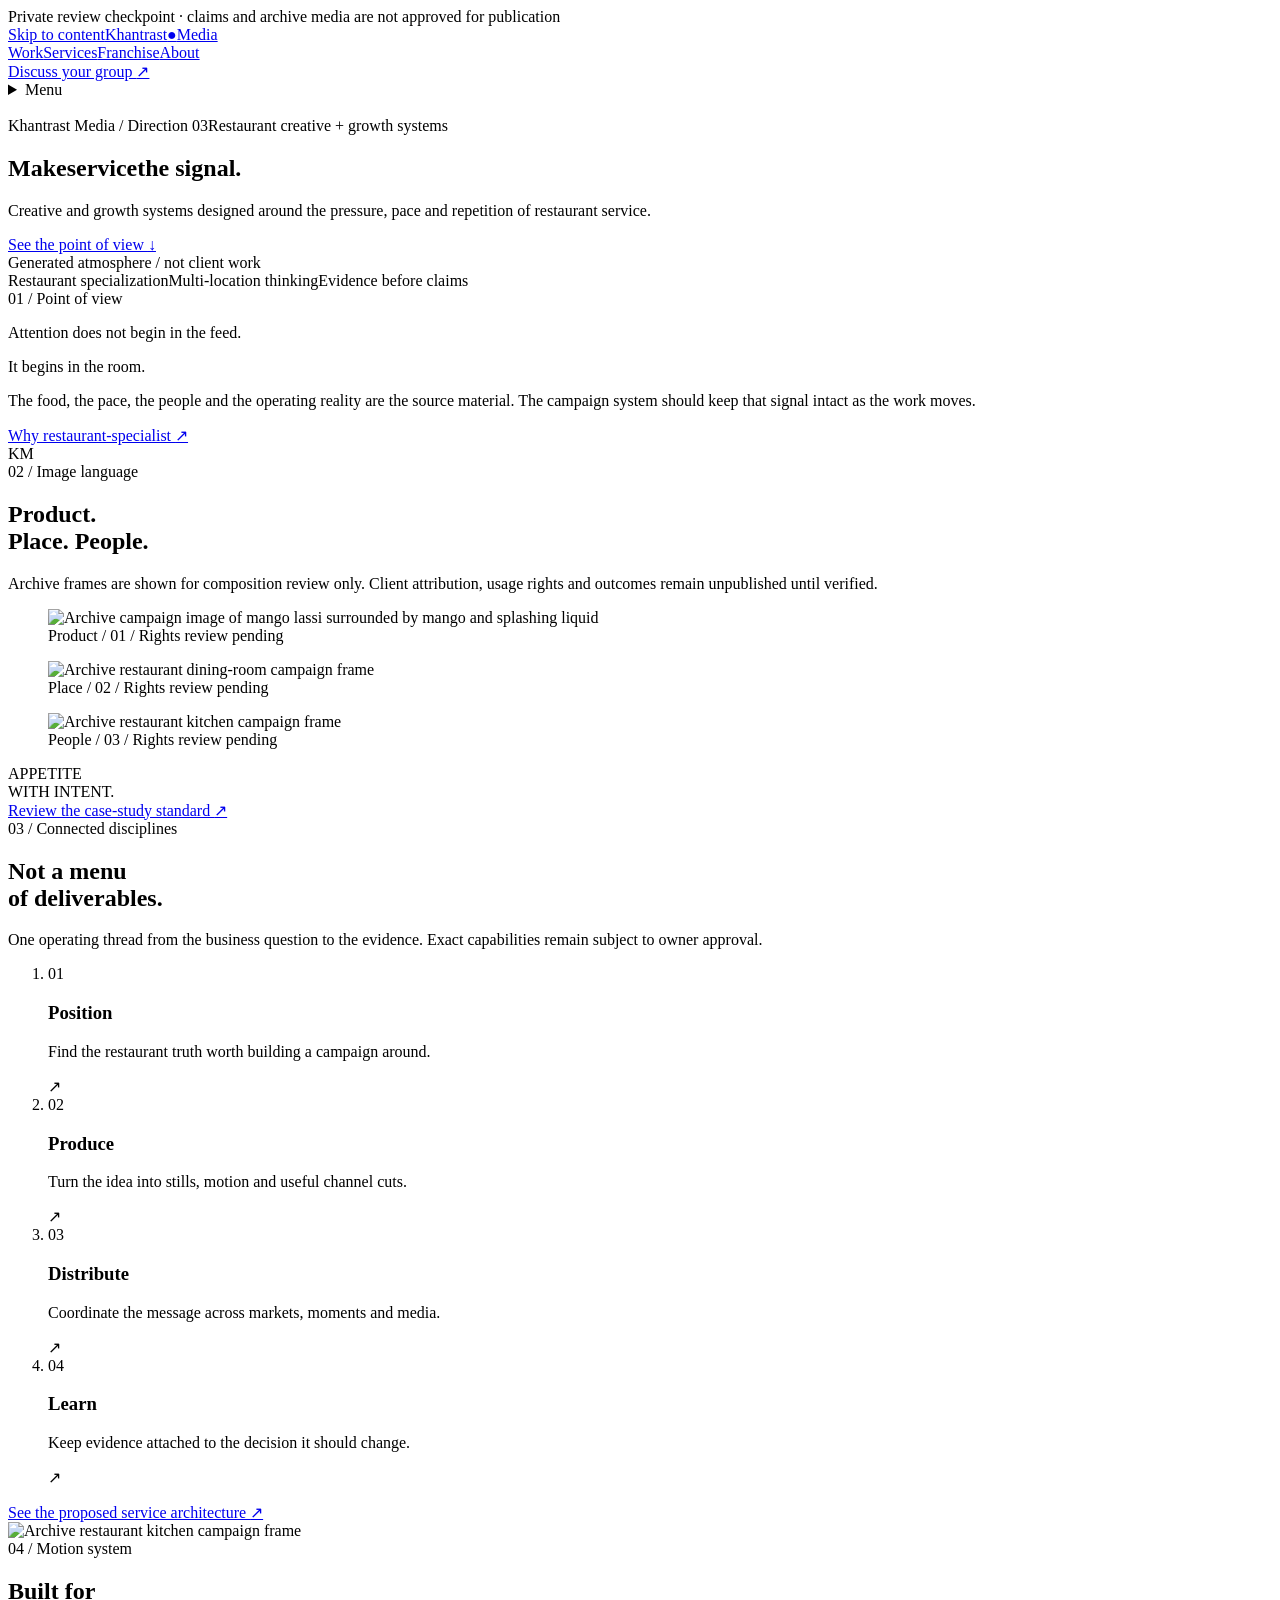
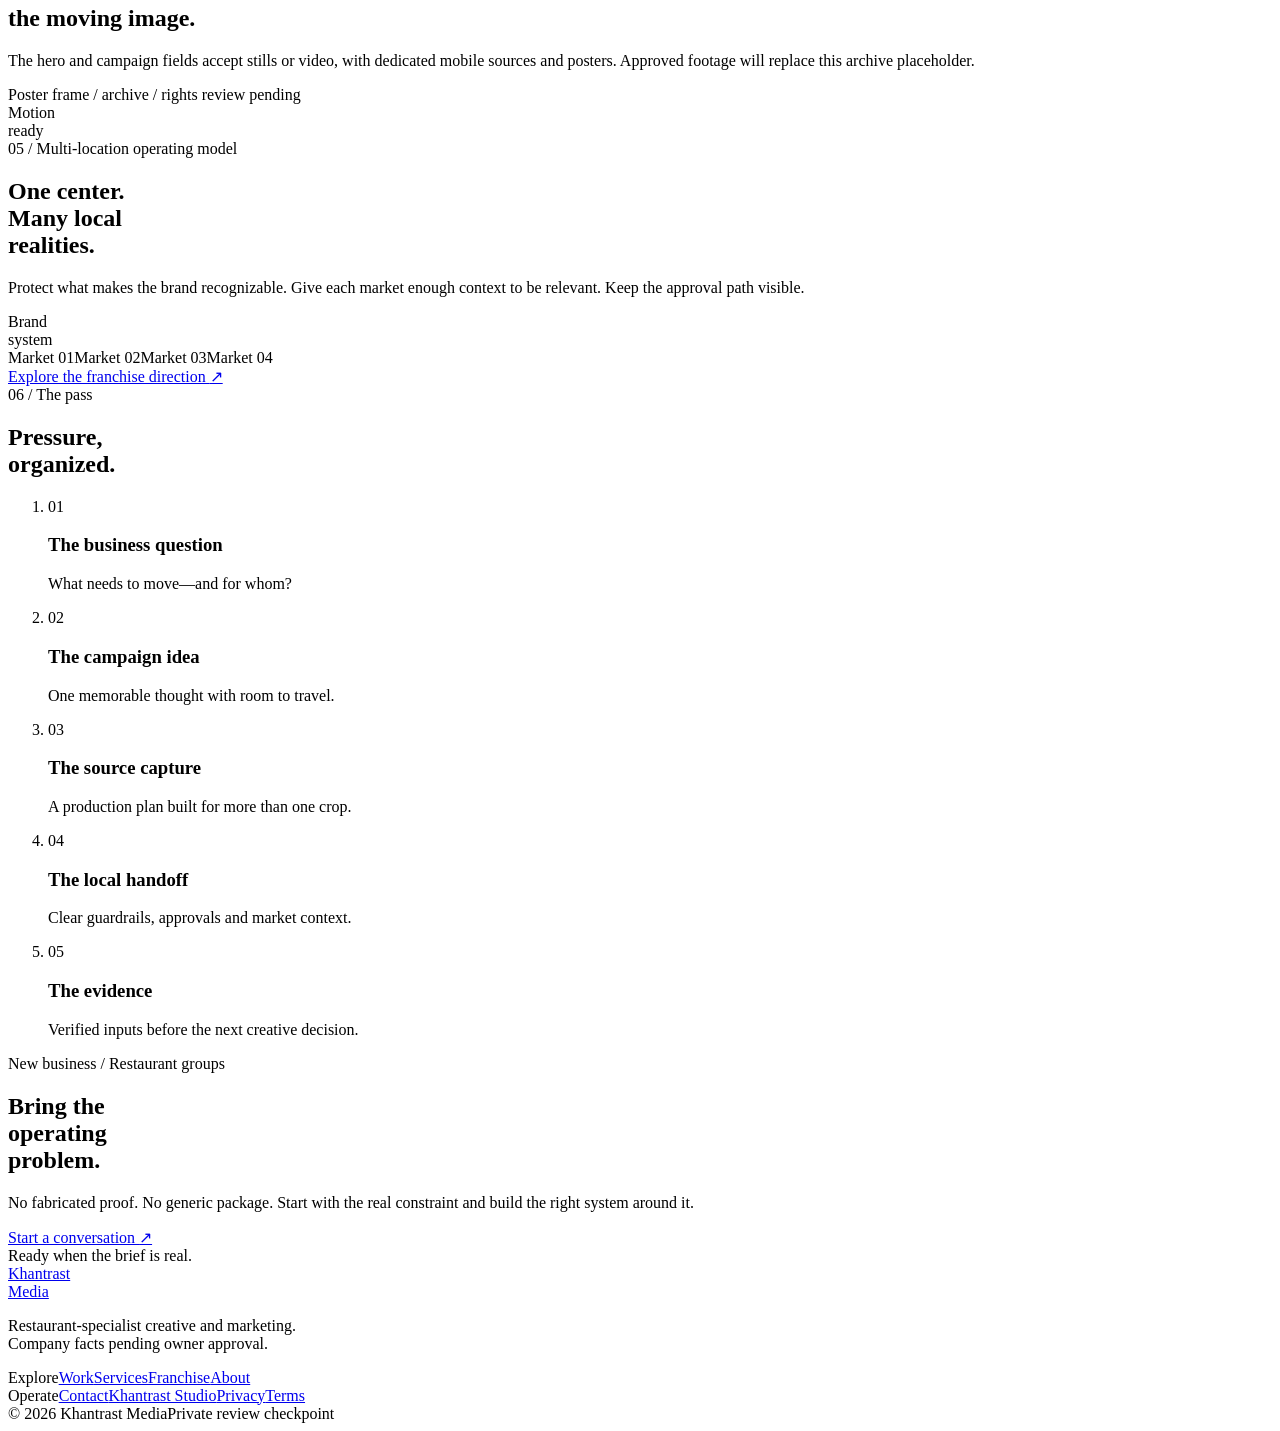
==== commit 438a6be7: "Publish service orbit homepage checkpoint Source: dreamlightsgroup/khantrast-media-website-os@22f409" ====
--- a/index.html
+++ b/index.html
@@ -1,4 +1,4 @@
-<!DOCTYPE html><html lang="en"><head><meta charSet="utf-8"/><meta name="viewport" content="width=device-width, initial-scale=1"/><link rel="preload" href="/khantrast-media-website-preview/archive-media/restaurant-exterior.jpg" as="image" fetchPriority="high"/><link rel="stylesheet" href="/khantrast-media-website-preview/assets/index-DuyNWOeg.css" data-rsc-css-href="/khantrast-media-website-preview/assets/index-DuyNWOeg.css" data-precedence="vite-rsc/importer-resources"/><title>Khantrast Media — Restaurant Creative + Growth Systems · Khantrast Media</title><meta name="description" content="A private review of Khantrast Media’s new restaurant-specialist website direction."/><meta name="robots" content="noindex, nofollow"/><meta name="theme-color" content="#f1e9dc"/><meta name="color-scheme" content="light"/>
+<!DOCTYPE html><html lang="en"><head><meta charSet="utf-8"/><meta name="viewport" content="width=device-width, initial-scale=1"/><link rel="stylesheet" href="/khantrast-media-website-preview/assets/index-Cz2wtA7d.css" data-rsc-css-href="/khantrast-media-website-preview/assets/index-Cz2wtA7d.css" data-precedence="vite-rsc/importer-resources"/><title>Khantrast Media — Restaurant Creative + Growth Systems · Khantrast Media</title><meta name="description" content="A private review of Khantrast Media’s new restaurant-specialist website direction."/><meta name="robots" content="noindex, nofollow"/><meta name="theme-color" content="#f1e9dc"/><meta name="color-scheme" content="light"/>
 <link rel="preload" href="/khantrast-media-website-preview/assets/_vinext_fonts/geist-8ac0455e797f/geist-ff2310f5.woff2" as="font" type="font/woff2" crossorigin />
 <link rel="preload" href="/khantrast-media-website-preview/assets/_vinext_fonts/geist-8ac0455e797f/geist-875ccdd4.woff2" as="font" type="font/woff2" crossorigin />
 <link rel="preload" href="/khantrast-media-website-preview/assets/_vinext_fonts/geist-8ac0455e797f/geist-52306abf.woff2" as="font" type="font/woff2" crossorigin />
@@ -32,6 +32,11 @@
 <link rel="preload" href="/khantrast-media-website-preview/assets/_vinext_fonts/cormorant-garamond-f03aa8969177/cormorant-garamond-7f5a19db.woff2" as="font" type="font/woff2" crossorigin />
 <link rel="preload" href="/khantrast-media-website-preview/assets/_vinext_fonts/cormorant-garamond-f03aa8969177/cormorant-garamond-21114939.woff2" as="font" type="font/woff2" crossorigin />
 <link rel="preload" href="/khantrast-media-website-preview/assets/_vinext_fonts/cormorant-garamond-f03aa8969177/cormorant-garamond-e99b45a2.woff2" as="font" type="font/woff2" crossorigin />
+<link rel="preload" href="/khantrast-media-website-preview/assets/_vinext_fonts/archivo-8e0cbc1dadd1/archivo-23720fae.woff2" as="font" type="font/woff2" crossorigin />
+<link rel="preload" href="/khantrast-media-website-preview/assets/_vinext_fonts/archivo-8e0cbc1dadd1/archivo-20bddc40.woff2" as="font" type="font/woff2" crossorigin />
+<link rel="preload" href="/khantrast-media-website-preview/assets/_vinext_fonts/archivo-8e0cbc1dadd1/archivo-2a392e77.woff2" as="font" type="font/woff2" crossorigin />
+<link rel="preload" href="/khantrast-media-website-preview/assets/_vinext_fonts/instrument-sans-0ee617487957/instrument-sans-416253b0.woff2" as="font" type="font/woff2" crossorigin />
+<link rel="preload" href="/khantrast-media-website-preview/assets/_vinext_fonts/instrument-sans-0ee617487957/instrument-sans-e190a634.woff2" as="font" type="font/woff2" crossorigin />
 <style data-vinext-fonts>/* cyrillic-ext */
 @font-face {
   font-family: 'Geist';
@@ -438,5 +443,215 @@
 .__font_cormorant_garamond_12km32g { font-family: 'Cormorant Garamond', sans-serif; }
 
 .__variable_cormorant_garamond_12km32g { --font-editorial: 'Cormorant Garamond', sans-serif; }
+
+/* vietnamese */
+@font-face {
+  font-family: 'Archivo';
+  font-style: normal;
+  font-weight: 600;
+  font-stretch: 100%;
+  font-display: swap;
+  src: url(/khantrast-media-website-preview/assets/_vinext_fonts/archivo-8e0cbc1dadd1/archivo-23720fae.woff2) format('woff2');
+  unicode-range: U+0102-0103, U+0110-0111, U+0128-0129, U+0168-0169, U+01A0-01A1, U+01AF-01B0, U+0300-0301, U+0303-0304, U+0308-0309, U+0323, U+0329, U+1EA0-1EF9, U+20AB;
+}
+/* latin-ext */
+@font-face {
+  font-family: 'Archivo';
+  font-style: normal;
+  font-weight: 600;
+  font-stretch: 100%;
+  font-display: swap;
+  src: url(/khantrast-media-website-preview/assets/_vinext_fonts/archivo-8e0cbc1dadd1/archivo-20bddc40.woff2) format('woff2');
+  unicode-range: U+0100-02BA, U+02BD-02C5, U+02C7-02CC, U+02CE-02D7, U+02DD-02FF, U+0304, U+0308, U+0329, U+1D00-1DBF, U+1E00-1E9F, U+1EF2-1EFF, U+2020, U+20A0-20AB, U+20AD-20C0, U+2113, U+2C60-2C7F, U+A720-A7FF;
+}
+/* latin */
+@font-face {
+  font-family: 'Archivo';
+  font-style: normal;
+  font-weight: 600;
+  font-stretch: 100%;
+  font-display: swap;
+  src: url(/khantrast-media-website-preview/assets/_vinext_fonts/archivo-8e0cbc1dadd1/archivo-2a392e77.woff2) format('woff2');
+  unicode-range: U+0000-00FF, U+0131, U+0152-0153, U+02BB-02BC, U+02C6, U+02DA, U+02DC, U+0304, U+0308, U+0329, U+2000-206F, U+20AC, U+2122, U+2191, U+2193, U+2212, U+2215, U+FEFF, U+FFFD;
+}
+/* vietnamese */
+@font-face {
+  font-family: 'Archivo';
+  font-style: normal;
+  font-weight: 700;
+  font-stretch: 100%;
+  font-display: swap;
+  src: url(/khantrast-media-website-preview/assets/_vinext_fonts/archivo-8e0cbc1dadd1/archivo-23720fae.woff2) format('woff2');
+  unicode-range: U+0102-0103, U+0110-0111, U+0128-0129, U+0168-0169, U+01A0-01A1, U+01AF-01B0, U+0300-0301, U+0303-0304, U+0308-0309, U+0323, U+0329, U+1EA0-1EF9, U+20AB;
+}
+/* latin-ext */
+@font-face {
+  font-family: 'Archivo';
+  font-style: normal;
+  font-weight: 700;
+  font-stretch: 100%;
+  font-display: swap;
+  src: url(/khantrast-media-website-preview/assets/_vinext_fonts/archivo-8e0cbc1dadd1/archivo-20bddc40.woff2) format('woff2');
+  unicode-range: U+0100-02BA, U+02BD-02C5, U+02C7-02CC, U+02CE-02D7, U+02DD-02FF, U+0304, U+0308, U+0329, U+1D00-1DBF, U+1E00-1E9F, U+1EF2-1EFF, U+2020, U+20A0-20AB, U+20AD-20C0, U+2113, U+2C60-2C7F, U+A720-A7FF;
+}
+/* latin */
+@font-face {
+  font-family: 'Archivo';
+  font-style: normal;
+  font-weight: 700;
+  font-stretch: 100%;
+  font-display: swap;
+  src: url(/khantrast-media-website-preview/assets/_vinext_fonts/archivo-8e0cbc1dadd1/archivo-2a392e77.woff2) format('woff2');
+  unicode-range: U+0000-00FF, U+0131, U+0152-0153, U+02BB-02BC, U+02C6, U+02DA, U+02DC, U+0304, U+0308, U+0329, U+2000-206F, U+20AC, U+2122, U+2191, U+2193, U+2212, U+2215, U+FEFF, U+FFFD;
+}
+/* vietnamese */
+@font-face {
+  font-family: 'Archivo';
+  font-style: normal;
+  font-weight: 800;
+  font-stretch: 100%;
+  font-display: swap;
+  src: url(/khantrast-media-website-preview/assets/_vinext_fonts/archivo-8e0cbc1dadd1/archivo-23720fae.woff2) format('woff2');
+  unicode-range: U+0102-0103, U+0110-0111, U+0128-0129, U+0168-0169, U+01A0-01A1, U+01AF-01B0, U+0300-0301, U+0303-0304, U+0308-0309, U+0323, U+0329, U+1EA0-1EF9, U+20AB;
+}
+/* latin-ext */
+@font-face {
+  font-family: 'Archivo';
+  font-style: normal;
+  font-weight: 800;
+  font-stretch: 100%;
+  font-display: swap;
+  src: url(/khantrast-media-website-preview/assets/_vinext_fonts/archivo-8e0cbc1dadd1/archivo-20bddc40.woff2) format('woff2');
+  unicode-range: U+0100-02BA, U+02BD-02C5, U+02C7-02CC, U+02CE-02D7, U+02DD-02FF, U+0304, U+0308, U+0329, U+1D00-1DBF, U+1E00-1E9F, U+1EF2-1EFF, U+2020, U+20A0-20AB, U+20AD-20C0, U+2113, U+2C60-2C7F, U+A720-A7FF;
+}
+/* latin */
+@font-face {
+  font-family: 'Archivo';
+  font-style: normal;
+  font-weight: 800;
+  font-stretch: 100%;
+  font-display: swap;
+  src: url(/khantrast-media-website-preview/assets/_vinext_fonts/archivo-8e0cbc1dadd1/archivo-2a392e77.woff2) format('woff2');
+  unicode-range: U+0000-00FF, U+0131, U+0152-0153, U+02BB-02BC, U+02C6, U+02DA, U+02DC, U+0304, U+0308, U+0329, U+2000-206F, U+20AC, U+2122, U+2191, U+2193, U+2212, U+2215, U+FEFF, U+FFFD;
+}
+/* vietnamese */
+@font-face {
+  font-family: 'Archivo';
+  font-style: normal;
+  font-weight: 900;
+  font-stretch: 100%;
+  font-display: swap;
+  src: url(/khantrast-media-website-preview/assets/_vinext_fonts/archivo-8e0cbc1dadd1/archivo-23720fae.woff2) format('woff2');
+  unicode-range: U+0102-0103, U+0110-0111, U+0128-0129, U+0168-0169, U+01A0-01A1, U+01AF-01B0, U+0300-0301, U+0303-0304, U+0308-0309, U+0323, U+0329, U+1EA0-1EF9, U+20AB;
+}
+/* latin-ext */
+@font-face {
+  font-family: 'Archivo';
+  font-style: normal;
+  font-weight: 900;
+  font-stretch: 100%;
+  font-display: swap;
+  src: url(/khantrast-media-website-preview/assets/_vinext_fonts/archivo-8e0cbc1dadd1/archivo-20bddc40.woff2) format('woff2');
+  unicode-range: U+0100-02BA, U+02BD-02C5, U+02C7-02CC, U+02CE-02D7, U+02DD-02FF, U+0304, U+0308, U+0329, U+1D00-1DBF, U+1E00-1E9F, U+1EF2-1EFF, U+2020, U+20A0-20AB, U+20AD-20C0, U+2113, U+2C60-2C7F, U+A720-A7FF;
+}
+/* latin */
+@font-face {
+  font-family: 'Archivo';
+  font-style: normal;
+  font-weight: 900;
+  font-stretch: 100%;
+  font-display: swap;
+  src: url(/khantrast-media-website-preview/assets/_vinext_fonts/archivo-8e0cbc1dadd1/archivo-2a392e77.woff2) format('woff2');
+  unicode-range: U+0000-00FF, U+0131, U+0152-0153, U+02BB-02BC, U+02C6, U+02DA, U+02DC, U+0304, U+0308, U+0329, U+2000-206F, U+20AC, U+2122, U+2191, U+2193, U+2212, U+2215, U+FEFF, U+FFFD;
+}
+
+.__font_archivo_0qevuay { font-family: 'Archivo', sans-serif; }
+
+.__variable_archivo_0qevuay { --font-campaign-display: 'Archivo', sans-serif; }
+
+/* latin-ext */
+@font-face {
+  font-family: 'Instrument Sans';
+  font-style: normal;
+  font-weight: 400;
+  font-stretch: 100%;
+  font-display: swap;
+  src: url(/khantrast-media-website-preview/assets/_vinext_fonts/instrument-sans-0ee617487957/instrument-sans-416253b0.woff2) format('woff2');
+  unicode-range: U+0100-02BA, U+02BD-02C5, U+02C7-02CC, U+02CE-02D7, U+02DD-02FF, U+0304, U+0308, U+0329, U+1D00-1DBF, U+1E00-1E9F, U+1EF2-1EFF, U+2020, U+20A0-20AB, U+20AD-20C0, U+2113, U+2C60-2C7F, U+A720-A7FF;
+}
+/* latin */
+@font-face {
+  font-family: 'Instrument Sans';
+  font-style: normal;
+  font-weight: 400;
+  font-stretch: 100%;
+  font-display: swap;
+  src: url(/khantrast-media-website-preview/assets/_vinext_fonts/instrument-sans-0ee617487957/instrument-sans-e190a634.woff2) format('woff2');
+  unicode-range: U+0000-00FF, U+0131, U+0152-0153, U+02BB-02BC, U+02C6, U+02DA, U+02DC, U+0304, U+0308, U+0329, U+2000-206F, U+20AC, U+2122, U+2191, U+2193, U+2212, U+2215, U+FEFF, U+FFFD;
+}
+/* latin-ext */
+@font-face {
+  font-family: 'Instrument Sans';
+  font-style: normal;
+  font-weight: 500;
+  font-stretch: 100%;
+  font-display: swap;
+  src: url(/khantrast-media-website-preview/assets/_vinext_fonts/instrument-sans-0ee617487957/instrument-sans-416253b0.woff2) format('woff2');
+  unicode-range: U+0100-02BA, U+02BD-02C5, U+02C7-02CC, U+02CE-02D7, U+02DD-02FF, U+0304, U+0308, U+0329, U+1D00-1DBF, U+1E00-1E9F, U+1EF2-1EFF, U+2020, U+20A0-20AB, U+20AD-20C0, U+2113, U+2C60-2C7F, U+A720-A7FF;
+}
+/* latin */
+@font-face {
+  font-family: 'Instrument Sans';
+  font-style: normal;
+  font-weight: 500;
+  font-stretch: 100%;
+  font-display: swap;
+  src: url(/khantrast-media-website-preview/assets/_vinext_fonts/instrument-sans-0ee617487957/instrument-sans-e190a634.woff2) format('woff2');
+  unicode-range: U+0000-00FF, U+0131, U+0152-0153, U+02BB-02BC, U+02C6, U+02DA, U+02DC, U+0304, U+0308, U+0329, U+2000-206F, U+20AC, U+2122, U+2191, U+2193, U+2212, U+2215, U+FEFF, U+FFFD;
+}
+/* latin-ext */
+@font-face {
+  font-family: 'Instrument Sans';
+  font-style: normal;
+  font-weight: 600;
+  font-stretch: 100%;
+  font-display: swap;
+  src: url(/khantrast-media-website-preview/assets/_vinext_fonts/instrument-sans-0ee617487957/instrument-sans-416253b0.woff2) format('woff2');
+  unicode-range: U+0100-02BA, U+02BD-02C5, U+02C7-02CC, U+02CE-02D7, U+02DD-02FF, U+0304, U+0308, U+0329, U+1D00-1DBF, U+1E00-1E9F, U+1EF2-1EFF, U+2020, U+20A0-20AB, U+20AD-20C0, U+2113, U+2C60-2C7F, U+A720-A7FF;
+}
+/* latin */
+@font-face {
+  font-family: 'Instrument Sans';
+  font-style: normal;
+  font-weight: 600;
+  font-stretch: 100%;
+  font-display: swap;
+  src: url(/khantrast-media-website-preview/assets/_vinext_fonts/instrument-sans-0ee617487957/instrument-sans-e190a634.woff2) format('woff2');
+  unicode-range: U+0000-00FF, U+0131, U+0152-0153, U+02BB-02BC, U+02C6, U+02DA, U+02DC, U+0304, U+0308, U+0329, U+2000-206F, U+20AC, U+2122, U+2191, U+2193, U+2212, U+2215, U+FEFF, U+FFFD;
+}
+/* latin-ext */
+@font-face {
+  font-family: 'Instrument Sans';
+  font-style: normal;
+  font-weight: 700;
+  font-stretch: 100%;
+  font-display: swap;
+  src: url(/khantrast-media-website-preview/assets/_vinext_fonts/instrument-sans-0ee617487957/instrument-sans-416253b0.woff2) format('woff2');
+  unicode-range: U+0100-02BA, U+02BD-02C5, U+02C7-02CC, U+02CE-02D7, U+02DD-02FF, U+0304, U+0308, U+0329, U+1D00-1DBF, U+1E00-1E9F, U+1EF2-1EFF, U+2020, U+20A0-20AB, U+20AD-20C0, U+2113, U+2C60-2C7F, U+A720-A7FF;
+}
+/* latin */
+@font-face {
+  font-family: 'Instrument Sans';
+  font-style: normal;
+  font-weight: 700;
+  font-stretch: 100%;
+  font-display: swap;
+  src: url(/khantrast-media-website-preview/assets/_vinext_fonts/instrument-sans-0ee617487957/instrument-sans-e190a634.woff2) format('woff2');
+  unicode-range: U+0000-00FF, U+0131, U+0152-0153, U+02BB-02BC, U+02C6, U+02DA, U+02DC, U+0304, U+0308, U+0329, U+2000-206F, U+20AC, U+2122, U+2191, U+2193, U+2212, U+2215, U+FEFF, U+FFFD;
+}
+
+.__font_instrument_sans_1xxaxms { font-family: 'Instrument Sans', sans-serif; }
+
+.__variable_instrument_sans_1xxaxms { --font-campaign-body: 'Instrument Sans', sans-serif; }
 </style>
-</head><body class="__variable_geist_1th67zq __variable_geist_mono_1wt5n70 __variable_barlow_condensed_0xo55kx __variable_cormorant_garamond_12km32g"><aside class="review-banner" aria-label="Review status"><span class="status-dot" aria-hidden="true"></span>Private review checkpoint · claims and archive media are not approved for publication</aside><header class="site-header site-header--inverse"><a class="skip-link" href="#main">Skip to content</a><a href="/khantrast-media-website-preview/" class="wordmark" aria-label="Khantrast Media home"><span>Khantrast</span><span class="wordmark-dot">●</span><span>Media</span></a><nav class="desktop-nav" aria-label="Primary navigation"><a href="/khantrast-media-website-preview/work">Work</a><a href="/khantrast-media-website-preview/services">Services</a><a href="/khantrast-media-website-preview/franchise">Franchise</a><a href="/khantrast-media-website-preview/about">About</a></nav><a class="header-cta" href="/khantrast-media-website-preview/contact">Discuss your group <span aria-hidden="true">↗</span></a><details class="mobile-menu"><summary aria-label="Open navigation">Menu</summary><nav aria-label="Mobile navigation"><a href="/khantrast-media-website-preview/work">Work</a><a href="/khantrast-media-website-preview/services">Services</a><a href="/khantrast-media-website-preview/franchise">Franchise</a><a href="/khantrast-media-website-preview/about">About</a><a href="/khantrast-media-website-preview/contact">Discuss your group</a></nav></details></header><main id="main" class="campaign-page"><section class="campaign-hero"><div class="campaign-hero__media"><img src="/khantrast-media-website-preview/archive-media/restaurant-exterior.jpg" alt="Archive food campaign frame showing burgers and grilled lamb on an orange field" fetchPriority="high" loading="eager" style="object-position:52% center"/></div><div class="campaign-hero__wash" aria-hidden="true"></div><div class="campaign-hero__meta"><span>KM / Campaign direction 01</span><span>Restaurant creative + growth</span></div><h1 class="campaign-title"><span>Make the table</span><span><em>impossible</em> to pass.</span></h1><div class="campaign-hero__deck"><p>Restaurant brands move at the speed of service. Their marketing should too.</p><a href="/khantrast-media-website-preview/work">Enter the work <span aria-hidden="true">↗</span></a></div><div class="campaign-hero__caption"><span>Archive frame / usage approval pending</span><span>01 — 05</span></div></section><section class="campaign-manifesto" id="position"><div class="manifesto-index">01 / Position</div><p class="manifesto-line">The menu is already the story.</p><p class="manifesto-line manifesto-line--shift">We make sure people <em>notice.</em></p><div class="manifesto-note"><p>Khantrast Media builds campaign systems around the food, the room, the people and the business reality behind every location.</p><a href="/khantrast-media-website-preview/about">Why restaurant-specialist <span aria-hidden="true">→</span></a></div></section><section class="campaign-wall" id="campaign-studies" aria-label="Archive campaign studies"><header class="campaign-wall__header"><span>Archive studies / rights review pending</span><strong>Product. Place. People.</strong><a href="/khantrast-media-website-preview/work">Selected work ↗</a></header><div class="campaign-wall__grid"><figure class="campaign-frame campaign-frame--1"><img src="/khantrast-media-website-preview/archive-media/mango-lassi.jpg" alt="Archive campaign image of mango lassi surrounded by mango and splashing liquid" loading="lazy" style="object-position:center"/><figcaption>Product / 01</figcaption></figure><figure class="campaign-frame campaign-frame--2"><img src="/khantrast-media-website-preview/archive-media/dining-room.jpg" alt="Archive restaurant dining-room campaign frame" loading="lazy" style="object-position:center"/><figcaption>Place / 02</figcaption></figure><figure class="campaign-frame campaign-frame--3"><img src="/khantrast-media-website-preview/archive-media/kitchen-frame.jpg" alt="Archive restaurant kitchen campaign frame" loading="lazy" style="object-position:center"/><figcaption>People / 03</figcaption></figure><div class="campaign-wall__type" aria-hidden="true"><span>MAKE</span><span>THE</span><span>MOMENT</span></div></div><div class="campaign-wall__footer"><span>A / Creative direction</span><p>Strong restaurant creative starts with a product truth, then builds the crop, type, motion and distribution around it.</p></div></section><section class="service-tape" id="service-pass"><header><span>02 / The service pass</span><h2>One brief.<br/><em>Five handoffs.</em></h2><p>The work stays visible from the first business question to the evidence that changes the next campaign.</p></header><ol><li><span>01</span><h3>Strategy</h3><p>Define the business problem, audience, market and approval path.</p></li><li><span>02</span><h3>Creative</h3><p>Turn the restaurant truth into a campaign idea with a reason to exist.</p></li><li><span>03</span><h3>Capture</h3><p>Produce the stills, motion and social cuts the channel actually needs.</p></li><li><span>04</span><h3>Distribution</h3><p>Place, localize and coordinate the work across the right markets.</p></li><li><span>05</span><h3>Evidence</h3><p>Separate performance data from assumptions, then decide what changes.</p></li></ol><a href="/khantrast-media-website-preview/services">See the operating model <span aria-hidden="true">↗</span></a></section><section class="operator-poster" id="multi-location"><div class="operator-poster__image"><img src="/khantrast-media-website-preview/archive-media/food-detail.jpg" alt="Archive close-up restaurant food campaign frame" loading="lazy" style="object-position:center"/></div><div class="operator-poster__shade" aria-hidden="true"></div><span class="operator-poster__index">03 / Multi-location</span><h2>One brand.<br/><em>Many local tables.</em></h2><div class="operator-poster__copy"><p>Keep the center coherent. Give each market the right message, asset and timing.</p><a href="/khantrast-media-website-preview/franchise">Explore franchise systems <span aria-hidden="true">→</span></a></div></section><section class="campaign-close"><span>New business / Restaurant groups</span><h2>Bring the menu.<br/>Bring the markets.<br/><em>Bring the problem.</em></h2><a href="/khantrast-media-website-preview/contact">Start the conversation <span aria-hidden="true">↗</span></a></section></main><footer class="site-footer"><div class="footer-call">Ready when the brief is real.</div><div class="footer-grid"><div><a href="/khantrast-media-website-preview/" class="footer-mark">Khantrast<br/>Media</a><p>Restaurant-specialist creative and marketing.<br/>Company facts pending owner approval.</p></div><nav aria-label="Footer navigation"><span class="label">Explore</span><a href="/khantrast-media-website-preview/work">Work</a><a href="/khantrast-media-website-preview/services">Services</a><a href="/khantrast-media-website-preview/franchise">Franchise</a><a href="/khantrast-media-website-preview/about">About</a></nav><nav aria-label="Administrative navigation"><span class="label">Operate</span><a href="/khantrast-media-website-preview/contact">Contact</a><a href="/khantrast-media-website-preview/studio">Khantrast Studio</a><a href="/khantrast-media-website-preview/privacy">Privacy</a><a href="/khantrast-media-website-preview/terms">Terms</a></nav></div><div class="footer-bottom"><span>© 2026 Khantrast Media</span><span>Private review checkpoint</span></div></footer></body></html>+</head><body class="__variable_geist_1th67zq __variable_geist_mono_1wt5n70 __variable_barlow_condensed_0xo55kx __variable_cormorant_garamond_12km32g __variable_archivo_0qevuay __variable_instrument_sans_1xxaxms"><aside class="review-banner" aria-label="Review status"><span class="status-dot" aria-hidden="true"></span>Private review checkpoint · claims and archive media are not approved for publication</aside><header class="site-header site-header--inverse"><a class="skip-link" href="#main">Skip to content</a><a href="/khantrast-media-website-preview/" class="wordmark" aria-label="Khantrast Media home"><span>Khantrast</span><span class="wordmark-dot">●</span><span>Media</span></a><nav class="desktop-nav" aria-label="Primary navigation"><a href="/khantrast-media-website-preview/work">Work</a><a href="/khantrast-media-website-preview/services">Services</a><a href="/khantrast-media-website-preview/franchise">Franchise</a><a href="/khantrast-media-website-preview/about">About</a></nav><a class="header-cta" href="/khantrast-media-website-preview/contact">Discuss your group <span aria-hidden="true">↗</span></a><details class="mobile-menu"><summary aria-label="Open navigation">Menu</summary><nav aria-label="Mobile navigation"><a href="/khantrast-media-website-preview/work">Work</a><a href="/khantrast-media-website-preview/services">Services</a><a href="/khantrast-media-website-preview/franchise">Franchise</a><a href="/khantrast-media-website-preview/about">About</a><a href="/khantrast-media-website-preview/contact">Discuss your group</a></nav></details></header><main id="main" class="orbit-page"><section class="orbit-hero" aria-labelledby="orbit-title"><div class="orbit-hero__media"><picture><source media="(max-width: 700px)" srcSet="/generated-atmosphere/hero-c-service-mobile.png"/><img src="/khantrast-media-website-preview/generated-atmosphere/hero-c-service-desktop.png" alt="A focused chef standing inside the motion of restaurant service" fetchPriority="high" loading="eager" style="object-position:center"/></picture></div><div class="orbit-hero__veil" aria-hidden="true"></div><div class="orbit-hero__topline"><span>Khantrast Media / Direction 03</span><span>Restaurant creative + growth systems</span></div><h1 id="orbit-title" class="orbit-title"><span class="orbit-title__lead">Make</span><span class="orbit-title__main">service</span><span class="orbit-title__tail">the signal.</span></h1><div class="orbit-hero__foot"><p>Creative and growth systems designed around the pressure, pace and repetition of restaurant service.</p><a href="#point-of-view">See the point of view <span aria-hidden="true">↓</span></a></div><span class="orbit-hero__source">Generated atmosphere / not client work</span></section><section class="orbit-proof" aria-label="Operating principles"><span>Restaurant specialization</span><span>Multi-location thinking</span><span>Evidence before claims</span></section><section class="orbit-statement" id="point-of-view"><div class="orbit-statement__index">01 / Point of view</div><p class="orbit-statement__line">Attention does not begin <span>in the feed.</span></p><p class="orbit-statement__line orbit-statement__line--offset">It begins in the room.</p><div class="orbit-statement__note"><p>The food, the pace, the people and the operating reality are the source material. The campaign system should keep that signal intact as the work moves.</p><a href="/khantrast-media-website-preview/about">Why restaurant-specialist <span aria-hidden="true">↗</span></a></div><div class="orbit-statement__mark" aria-hidden="true">KM</div></section><section class="orbit-work" id="selected-work" aria-labelledby="orbit-work-title"><header class="orbit-section-head"><span>02 / Image language</span><h2 id="orbit-work-title">Product.<br/>Place. People.</h2><p>Archive frames are shown for composition review only. Client attribution, usage rights and outcomes remain unpublished until verified.</p></header><div class="orbit-work__stage"><figure class="orbit-frame orbit-frame--1"><picture><img src="/khantrast-media-website-preview/archive-media/mango-lassi.jpg" alt="Archive campaign image of mango lassi surrounded by mango and splashing liquid" loading="lazy" style="object-position:center"/></picture><figcaption>Product / 01<!-- --> / Rights review pending</figcaption></figure><figure class="orbit-frame orbit-frame--2"><picture><img src="/khantrast-media-website-preview/archive-media/dining-room.jpg" alt="Archive restaurant dining-room campaign frame" loading="lazy" style="object-position:center"/></picture><figcaption>Place / 02<!-- --> / Rights review pending</figcaption></figure><figure class="orbit-frame orbit-frame--3"><picture><img src="/khantrast-media-website-preview/archive-media/kitchen-frame.jpg" alt="Archive restaurant kitchen campaign frame" loading="lazy" style="object-position:center"/></picture><figcaption>People / 03<!-- --> / Rights review pending</figcaption></figure><div class="orbit-work__word" aria-hidden="true">APPETITE<br/><span>WITH INTENT.</span></div></div><a class="orbit-rule-link" href="/khantrast-media-website-preview/work">Review the case-study standard <span aria-hidden="true">↗</span></a></section><section class="orbit-services" id="services" aria-labelledby="orbit-services-title"><div class="orbit-services__intro"><span>03 / Connected disciplines</span><h2 id="orbit-services-title">Not a menu<br/>of deliverables.</h2><p>One operating thread from the business question to the evidence. Exact capabilities remain subject to owner approval.</p></div><ol class="orbit-ledger"><li><span>01</span><h3>Position</h3><p>Find the restaurant truth worth building a campaign around.</p><span aria-hidden="true">↗</span></li><li><span>02</span><h3>Produce</h3><p>Turn the idea into stills, motion and useful channel cuts.</p><span aria-hidden="true">↗</span></li><li><span>03</span><h3>Distribute</h3><p>Coordinate the message across markets, moments and media.</p><span aria-hidden="true">↗</span></li><li><span>04</span><h3>Learn</h3><p>Keep evidence attached to the decision it should change.</p><span aria-hidden="true">↗</span></li></ol><a class="orbit-rule-link orbit-rule-link--dark" href="/khantrast-media-website-preview/services">See the proposed service architecture <span aria-hidden="true">↗</span></a></section><section class="orbit-motion" id="motion-system" aria-labelledby="orbit-motion-title"><div class="orbit-motion__media"><picture><img src="/khantrast-media-website-preview/archive-media/kitchen-frame.jpg" alt="Archive restaurant kitchen campaign frame" loading="lazy" style="object-position:center"/></picture></div><div class="orbit-motion__shade" aria-hidden="true"></div><span class="orbit-motion__index">04 / Motion system</span><h2 id="orbit-motion-title">Built for<br/><span>the moving image.</span></h2><div class="orbit-motion__copy"><p>The hero and campaign fields accept stills or video, with dedicated mobile sources and posters. Approved footage will replace this archive placeholder.</p><span>Poster frame / archive / rights review pending</span></div><div class="orbit-motion__play" aria-hidden="true"><span>Motion<br/>ready</span></div></section><section class="orbit-locations" id="multi-location" aria-labelledby="orbit-locations-title"><div class="orbit-locations__eyebrow">05 / Multi-location operating model</div><h2 id="orbit-locations-title">One center.<br/>Many local<br/>realities.</h2><p>Protect what makes the brand recognizable. Give each market enough context to be relevant. Keep the approval path visible.</p><div class="orbit-locations__diagram" aria-label="A central brand system connected to four local markets"><div class="orbit-hub">Brand<br/>system</div><span class="orbit-market orbit-market--1">Market 01</span><span class="orbit-market orbit-market--2">Market 02</span><span class="orbit-market orbit-market--3">Market 03</span><span class="orbit-market orbit-market--4">Market 04</span></div><a class="orbit-rule-link" href="/khantrast-media-website-preview/franchise">Explore the franchise direction <span aria-hidden="true">↗</span></a></section><section class="orbit-pass" id="process" aria-labelledby="orbit-pass-title"><header><span>06 / The pass</span><h2 id="orbit-pass-title">Pressure,<br/>organized.</h2></header><ol><li><span>01</span><h3>The business question</h3><p>What needs to move—and for whom?</p></li><li><span>02</span><h3>The campaign idea</h3><p>One memorable thought with room to travel.</p></li><li><span>03</span><h3>The source capture</h3><p>A production plan built for more than one crop.</p></li><li><span>04</span><h3>The local handoff</h3><p>Clear guardrails, approvals and market context.</p></li><li><span>05</span><h3>The evidence</h3><p>Verified inputs before the next creative decision.</p></li></ol></section><section class="orbit-close" id="new-business"><span>New business / Restaurant groups</span><h2>Bring the<br/>operating<br/><b>problem.</b></h2><p>No fabricated proof. No generic package. Start with the real constraint and build the right system around it.</p><a href="/khantrast-media-website-preview/contact">Start a conversation <span aria-hidden="true">↗</span></a></section></main><footer class="site-footer"><div class="footer-call">Ready when the brief is real.</div><div class="footer-grid"><div><a href="/khantrast-media-website-preview/" class="footer-mark">Khantrast<br/>Media</a><p>Restaurant-specialist creative and marketing.<br/>Company facts pending owner approval.</p></div><nav aria-label="Footer navigation"><span class="label">Explore</span><a href="/khantrast-media-website-preview/work">Work</a><a href="/khantrast-media-website-preview/services">Services</a><a href="/khantrast-media-website-preview/franchise">Franchise</a><a href="/khantrast-media-website-preview/about">About</a></nav><nav aria-label="Administrative navigation"><span class="label">Operate</span><a href="/khantrast-media-website-preview/contact">Contact</a><a href="/khantrast-media-website-preview/studio">Khantrast Studio</a><a href="/khantrast-media-website-preview/privacy">Privacy</a><a href="/khantrast-media-website-preview/terms">Terms</a></nav></div><div class="footer-bottom"><span>© 2026 Khantrast Media</span><span>Private review checkpoint</span></div></footer></body></html>
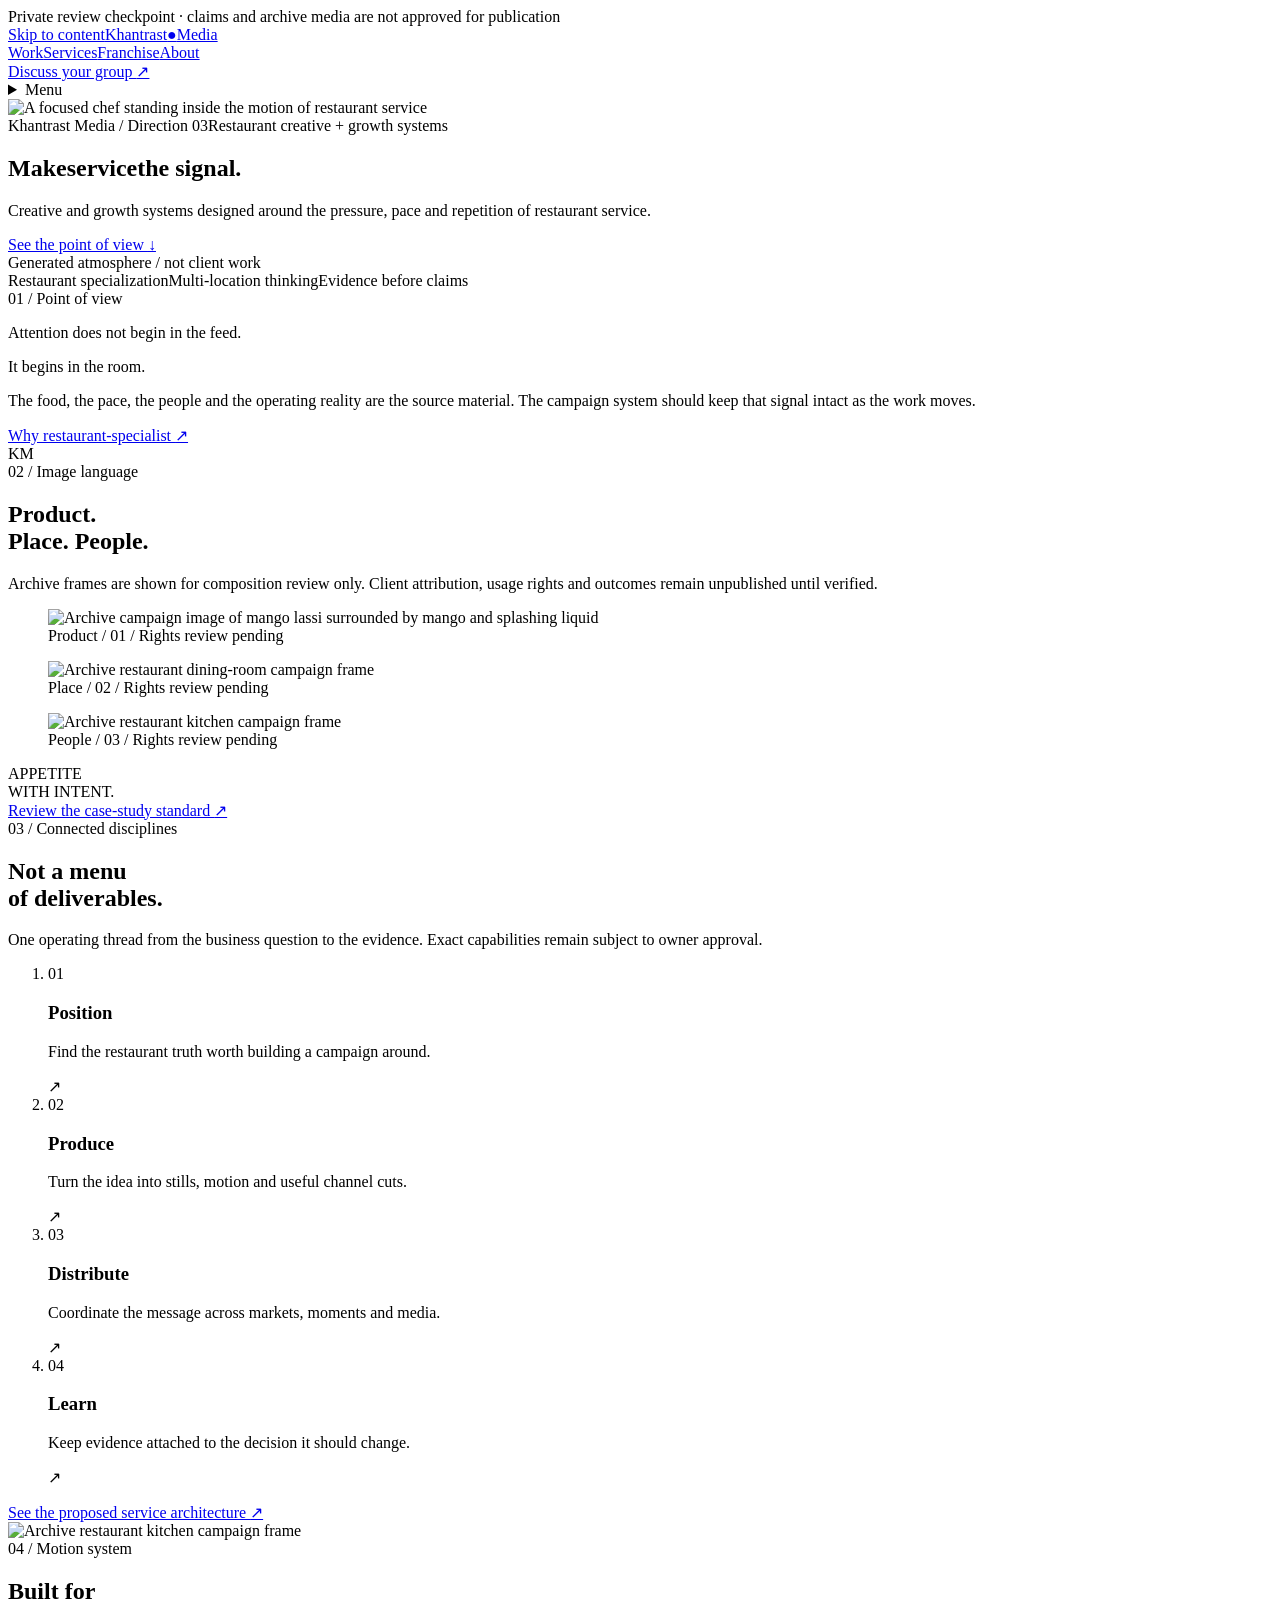
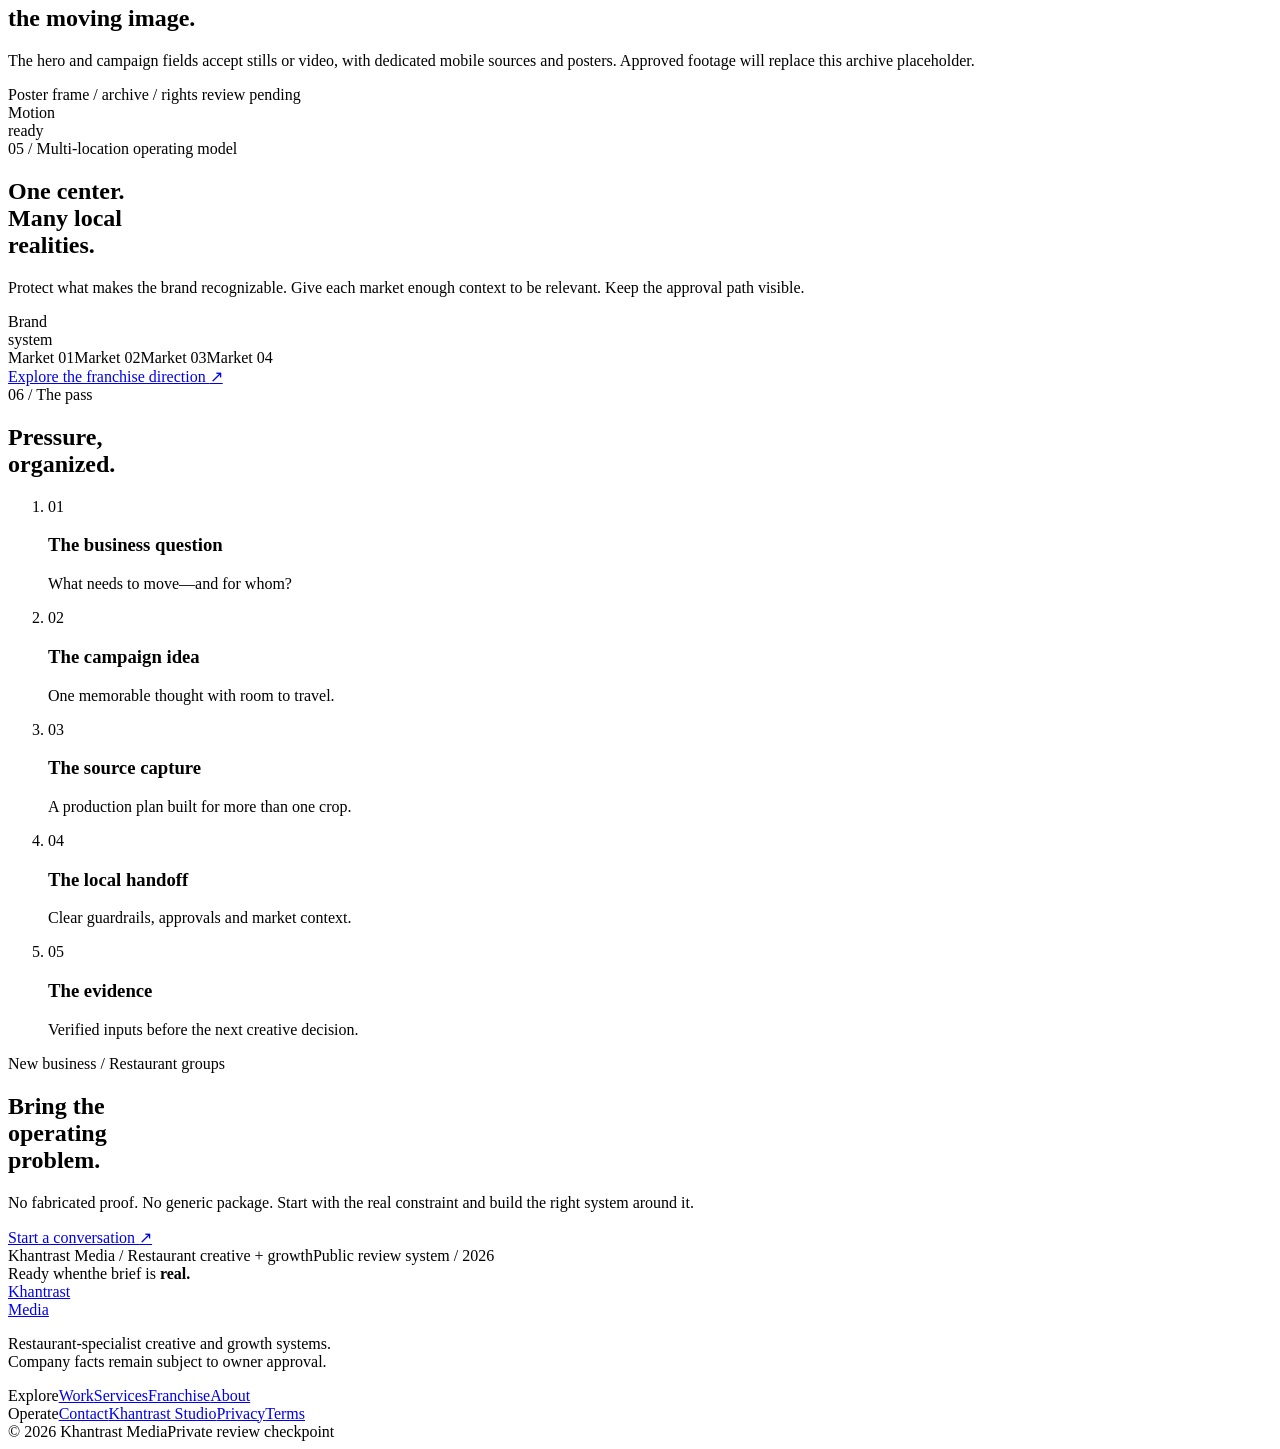
==== commit f91d5caa: "Publish full public-page theme rollout Source: 94a02dac497b594761208a0d3a89afd81efabe1f" ====
--- a/index.html
+++ b/index.html
@@ -1,4 +1,4 @@
-<!DOCTYPE html><html lang="en"><head><meta charSet="utf-8"/><meta name="viewport" content="width=device-width, initial-scale=1"/><link rel="stylesheet" href="/khantrast-media-website-preview/assets/index-Cz2wtA7d.css" data-rsc-css-href="/khantrast-media-website-preview/assets/index-Cz2wtA7d.css" data-precedence="vite-rsc/importer-resources"/><title>Khantrast Media — Restaurant Creative + Growth Systems · Khantrast Media</title><meta name="description" content="A private review of Khantrast Media’s new restaurant-specialist website direction."/><meta name="robots" content="noindex, nofollow"/><meta name="theme-color" content="#f1e9dc"/><meta name="color-scheme" content="light"/>
+<!DOCTYPE html><html lang="en"><head><meta charSet="utf-8"/><meta name="viewport" content="width=device-width, initial-scale=1"/><link rel="stylesheet" href="/khantrast-media-website-preview/assets/index-CoQ-Yn0C.css" data-rsc-css-href="/khantrast-media-website-preview/assets/index-CoQ-Yn0C.css" data-precedence="vite-rsc/importer-resources"/><title>Khantrast Media — Restaurant Creative + Growth Systems · Khantrast Media</title><meta name="description" content="A private review of Khantrast Media’s new restaurant-specialist website direction."/><meta name="robots" content="noindex, nofollow"/><meta property="og:title" content="Khantrast Media"/><meta property="og:description" content="Restaurant-specialist creative and growth systems."/><meta property="og:type" content="website"/><meta property="og:image" content="https://dreamlightsgroup.github.io/khantrast-media-website-preview/og.jpg"/><meta property="og:image:width" content="1200"/><meta property="og:image:height" content="630"/><meta property="og:image:alt" content="Khantrast Media — Make service the signal."/><meta name="twitter:card" content="summary_large_image"/><meta name="twitter:title" content="Khantrast Media"/><meta name="twitter:description" content="Restaurant-specialist creative and growth systems."/><meta name="twitter:image" content="https://dreamlightsgroup.github.io/khantrast-media-website-preview/og.jpg"/><meta name="theme-color" content="#f1e9dc"/><meta name="color-scheme" content="light"/>
 <link rel="preload" href="/khantrast-media-website-preview/assets/_vinext_fonts/geist-8ac0455e797f/geist-ff2310f5.woff2" as="font" type="font/woff2" crossorigin />
 <link rel="preload" href="/khantrast-media-website-preview/assets/_vinext_fonts/geist-8ac0455e797f/geist-875ccdd4.woff2" as="font" type="font/woff2" crossorigin />
 <link rel="preload" href="/khantrast-media-website-preview/assets/_vinext_fonts/geist-8ac0455e797f/geist-52306abf.woff2" as="font" type="font/woff2" crossorigin />
@@ -654,4 +654,4 @@
 
 .__variable_instrument_sans_1xxaxms { --font-campaign-body: 'Instrument Sans', sans-serif; }
 </style>
-</head><body class="__variable_geist_1th67zq __variable_geist_mono_1wt5n70 __variable_barlow_condensed_0xo55kx __variable_cormorant_garamond_12km32g __variable_archivo_0qevuay __variable_instrument_sans_1xxaxms"><aside class="review-banner" aria-label="Review status"><span class="status-dot" aria-hidden="true"></span>Private review checkpoint · claims and archive media are not approved for publication</aside><header class="site-header site-header--inverse"><a class="skip-link" href="#main">Skip to content</a><a href="/khantrast-media-website-preview/" class="wordmark" aria-label="Khantrast Media home"><span>Khantrast</span><span class="wordmark-dot">●</span><span>Media</span></a><nav class="desktop-nav" aria-label="Primary navigation"><a href="/khantrast-media-website-preview/work">Work</a><a href="/khantrast-media-website-preview/services">Services</a><a href="/khantrast-media-website-preview/franchise">Franchise</a><a href="/khantrast-media-website-preview/about">About</a></nav><a class="header-cta" href="/khantrast-media-website-preview/contact">Discuss your group <span aria-hidden="true">↗</span></a><details class="mobile-menu"><summary aria-label="Open navigation">Menu</summary><nav aria-label="Mobile navigation"><a href="/khantrast-media-website-preview/work">Work</a><a href="/khantrast-media-website-preview/services">Services</a><a href="/khantrast-media-website-preview/franchise">Franchise</a><a href="/khantrast-media-website-preview/about">About</a><a href="/khantrast-media-website-preview/contact">Discuss your group</a></nav></details></header><main id="main" class="orbit-page"><section class="orbit-hero" aria-labelledby="orbit-title"><div class="orbit-hero__media"><picture><source media="(max-width: 700px)" srcSet="/generated-atmosphere/hero-c-service-mobile.png"/><img src="/khantrast-media-website-preview/generated-atmosphere/hero-c-service-desktop.png" alt="A focused chef standing inside the motion of restaurant service" fetchPriority="high" loading="eager" style="object-position:center"/></picture></div><div class="orbit-hero__veil" aria-hidden="true"></div><div class="orbit-hero__topline"><span>Khantrast Media / Direction 03</span><span>Restaurant creative + growth systems</span></div><h1 id="orbit-title" class="orbit-title"><span class="orbit-title__lead">Make</span><span class="orbit-title__main">service</span><span class="orbit-title__tail">the signal.</span></h1><div class="orbit-hero__foot"><p>Creative and growth systems designed around the pressure, pace and repetition of restaurant service.</p><a href="#point-of-view">See the point of view <span aria-hidden="true">↓</span></a></div><span class="orbit-hero__source">Generated atmosphere / not client work</span></section><section class="orbit-proof" aria-label="Operating principles"><span>Restaurant specialization</span><span>Multi-location thinking</span><span>Evidence before claims</span></section><section class="orbit-statement" id="point-of-view"><div class="orbit-statement__index">01 / Point of view</div><p class="orbit-statement__line">Attention does not begin <span>in the feed.</span></p><p class="orbit-statement__line orbit-statement__line--offset">It begins in the room.</p><div class="orbit-statement__note"><p>The food, the pace, the people and the operating reality are the source material. The campaign system should keep that signal intact as the work moves.</p><a href="/khantrast-media-website-preview/about">Why restaurant-specialist <span aria-hidden="true">↗</span></a></div><div class="orbit-statement__mark" aria-hidden="true">KM</div></section><section class="orbit-work" id="selected-work" aria-labelledby="orbit-work-title"><header class="orbit-section-head"><span>02 / Image language</span><h2 id="orbit-work-title">Product.<br/>Place. People.</h2><p>Archive frames are shown for composition review only. Client attribution, usage rights and outcomes remain unpublished until verified.</p></header><div class="orbit-work__stage"><figure class="orbit-frame orbit-frame--1"><picture><img src="/khantrast-media-website-preview/archive-media/mango-lassi.jpg" alt="Archive campaign image of mango lassi surrounded by mango and splashing liquid" loading="lazy" style="object-position:center"/></picture><figcaption>Product / 01<!-- --> / Rights review pending</figcaption></figure><figure class="orbit-frame orbit-frame--2"><picture><img src="/khantrast-media-website-preview/archive-media/dining-room.jpg" alt="Archive restaurant dining-room campaign frame" loading="lazy" style="object-position:center"/></picture><figcaption>Place / 02<!-- --> / Rights review pending</figcaption></figure><figure class="orbit-frame orbit-frame--3"><picture><img src="/khantrast-media-website-preview/archive-media/kitchen-frame.jpg" alt="Archive restaurant kitchen campaign frame" loading="lazy" style="object-position:center"/></picture><figcaption>People / 03<!-- --> / Rights review pending</figcaption></figure><div class="orbit-work__word" aria-hidden="true">APPETITE<br/><span>WITH INTENT.</span></div></div><a class="orbit-rule-link" href="/khantrast-media-website-preview/work">Review the case-study standard <span aria-hidden="true">↗</span></a></section><section class="orbit-services" id="services" aria-labelledby="orbit-services-title"><div class="orbit-services__intro"><span>03 / Connected disciplines</span><h2 id="orbit-services-title">Not a menu<br/>of deliverables.</h2><p>One operating thread from the business question to the evidence. Exact capabilities remain subject to owner approval.</p></div><ol class="orbit-ledger"><li><span>01</span><h3>Position</h3><p>Find the restaurant truth worth building a campaign around.</p><span aria-hidden="true">↗</span></li><li><span>02</span><h3>Produce</h3><p>Turn the idea into stills, motion and useful channel cuts.</p><span aria-hidden="true">↗</span></li><li><span>03</span><h3>Distribute</h3><p>Coordinate the message across markets, moments and media.</p><span aria-hidden="true">↗</span></li><li><span>04</span><h3>Learn</h3><p>Keep evidence attached to the decision it should change.</p><span aria-hidden="true">↗</span></li></ol><a class="orbit-rule-link orbit-rule-link--dark" href="/khantrast-media-website-preview/services">See the proposed service architecture <span aria-hidden="true">↗</span></a></section><section class="orbit-motion" id="motion-system" aria-labelledby="orbit-motion-title"><div class="orbit-motion__media"><picture><img src="/khantrast-media-website-preview/archive-media/kitchen-frame.jpg" alt="Archive restaurant kitchen campaign frame" loading="lazy" style="object-position:center"/></picture></div><div class="orbit-motion__shade" aria-hidden="true"></div><span class="orbit-motion__index">04 / Motion system</span><h2 id="orbit-motion-title">Built for<br/><span>the moving image.</span></h2><div class="orbit-motion__copy"><p>The hero and campaign fields accept stills or video, with dedicated mobile sources and posters. Approved footage will replace this archive placeholder.</p><span>Poster frame / archive / rights review pending</span></div><div class="orbit-motion__play" aria-hidden="true"><span>Motion<br/>ready</span></div></section><section class="orbit-locations" id="multi-location" aria-labelledby="orbit-locations-title"><div class="orbit-locations__eyebrow">05 / Multi-location operating model</div><h2 id="orbit-locations-title">One center.<br/>Many local<br/>realities.</h2><p>Protect what makes the brand recognizable. Give each market enough context to be relevant. Keep the approval path visible.</p><div class="orbit-locations__diagram" aria-label="A central brand system connected to four local markets"><div class="orbit-hub">Brand<br/>system</div><span class="orbit-market orbit-market--1">Market 01</span><span class="orbit-market orbit-market--2">Market 02</span><span class="orbit-market orbit-market--3">Market 03</span><span class="orbit-market orbit-market--4">Market 04</span></div><a class="orbit-rule-link" href="/khantrast-media-website-preview/franchise">Explore the franchise direction <span aria-hidden="true">↗</span></a></section><section class="orbit-pass" id="process" aria-labelledby="orbit-pass-title"><header><span>06 / The pass</span><h2 id="orbit-pass-title">Pressure,<br/>organized.</h2></header><ol><li><span>01</span><h3>The business question</h3><p>What needs to move—and for whom?</p></li><li><span>02</span><h3>The campaign idea</h3><p>One memorable thought with room to travel.</p></li><li><span>03</span><h3>The source capture</h3><p>A production plan built for more than one crop.</p></li><li><span>04</span><h3>The local handoff</h3><p>Clear guardrails, approvals and market context.</p></li><li><span>05</span><h3>The evidence</h3><p>Verified inputs before the next creative decision.</p></li></ol></section><section class="orbit-close" id="new-business"><span>New business / Restaurant groups</span><h2>Bring the<br/>operating<br/><b>problem.</b></h2><p>No fabricated proof. No generic package. Start with the real constraint and build the right system around it.</p><a href="/khantrast-media-website-preview/contact">Start a conversation <span aria-hidden="true">↗</span></a></section></main><footer class="site-footer"><div class="footer-call">Ready when the brief is real.</div><div class="footer-grid"><div><a href="/khantrast-media-website-preview/" class="footer-mark">Khantrast<br/>Media</a><p>Restaurant-specialist creative and marketing.<br/>Company facts pending owner approval.</p></div><nav aria-label="Footer navigation"><span class="label">Explore</span><a href="/khantrast-media-website-preview/work">Work</a><a href="/khantrast-media-website-preview/services">Services</a><a href="/khantrast-media-website-preview/franchise">Franchise</a><a href="/khantrast-media-website-preview/about">About</a></nav><nav aria-label="Administrative navigation"><span class="label">Operate</span><a href="/khantrast-media-website-preview/contact">Contact</a><a href="/khantrast-media-website-preview/studio">Khantrast Studio</a><a href="/khantrast-media-website-preview/privacy">Privacy</a><a href="/khantrast-media-website-preview/terms">Terms</a></nav></div><div class="footer-bottom"><span>© 2026 Khantrast Media</span><span>Private review checkpoint</span></div></footer></body></html>+</head><body class="__variable_geist_1th67zq __variable_geist_mono_1wt5n70 __variable_barlow_condensed_0xo55kx __variable_cormorant_garamond_12km32g __variable_archivo_0qevuay __variable_instrument_sans_1xxaxms"><aside class="review-banner" aria-label="Review status"><span class="status-dot" aria-hidden="true"></span>Private review checkpoint · claims and archive media are not approved for publication</aside><header class="site-header site-header--inverse"><a class="skip-link" href="#main">Skip to content</a><a href="/khantrast-media-website-preview/" class="wordmark" aria-label="Khantrast Media home"><span>Khantrast</span><span class="wordmark-dot">●</span><span>Media</span></a><nav class="desktop-nav" aria-label="Primary navigation"><a href="/khantrast-media-website-preview/work">Work</a><a href="/khantrast-media-website-preview/services">Services</a><a href="/khantrast-media-website-preview/franchise">Franchise</a><a href="/khantrast-media-website-preview/about">About</a></nav><a class="header-cta" href="/khantrast-media-website-preview/contact">Discuss your group <span aria-hidden="true">↗</span></a><details class="mobile-menu"><summary aria-label="Open navigation">Menu</summary><nav aria-label="Mobile navigation"><a href="/khantrast-media-website-preview/work">Work</a><a href="/khantrast-media-website-preview/services">Services</a><a href="/khantrast-media-website-preview/franchise">Franchise</a><a href="/khantrast-media-website-preview/about">About</a><a href="/khantrast-media-website-preview/contact">Discuss your group</a></nav></details></header><main id="main" class="orbit-page"><section class="orbit-hero" aria-labelledby="orbit-title"><div class="orbit-hero__media"><picture><source media="(max-width: 700px)" srcSet="/khantrast-media-website-preview/generated-atmosphere/hero-c-service-mobile.png"/><img src="/khantrast-media-website-preview/generated-atmosphere/hero-c-service-desktop.png" alt="A focused chef standing inside the motion of restaurant service" fetchPriority="high" loading="eager" style="object-position:center"/></picture></div><div class="orbit-hero__veil" aria-hidden="true"></div><div class="orbit-hero__topline"><span>Khantrast Media / Direction 03</span><span>Restaurant creative + growth systems</span></div><h1 id="orbit-title" class="orbit-title"><span class="orbit-title__lead">Make</span><span class="orbit-title__main">service</span><span class="orbit-title__tail">the signal.</span></h1><div class="orbit-hero__foot"><p>Creative and growth systems designed around the pressure, pace and repetition of restaurant service.</p><a href="#point-of-view">See the point of view <span aria-hidden="true">↓</span></a></div><span class="orbit-hero__source">Generated atmosphere / not client work</span></section><section class="orbit-proof" aria-label="Operating principles"><span>Restaurant specialization</span><span>Multi-location thinking</span><span>Evidence before claims</span></section><section class="orbit-statement" id="point-of-view"><div class="orbit-statement__index">01 / Point of view</div><p class="orbit-statement__line">Attention does not begin <span>in the feed.</span></p><p class="orbit-statement__line orbit-statement__line--offset">It begins in the room.</p><div class="orbit-statement__note"><p>The food, the pace, the people and the operating reality are the source material. The campaign system should keep that signal intact as the work moves.</p><a href="/khantrast-media-website-preview/about">Why restaurant-specialist <span aria-hidden="true">↗</span></a></div><div class="orbit-statement__mark" aria-hidden="true">KM</div></section><section class="orbit-work" id="selected-work" aria-labelledby="orbit-work-title"><header class="orbit-section-head"><span>02 / Image language</span><h2 id="orbit-work-title">Product.<br/>Place. People.</h2><p>Archive frames are shown for composition review only. Client attribution, usage rights and outcomes remain unpublished until verified.</p></header><div class="orbit-work__stage"><figure class="orbit-frame orbit-frame--1"><picture><img src="/khantrast-media-website-preview/archive-media/mango-lassi.jpg" alt="Archive campaign image of mango lassi surrounded by mango and splashing liquid" loading="lazy" style="object-position:center"/></picture><figcaption>Product / 01<!-- --> / Rights review pending</figcaption></figure><figure class="orbit-frame orbit-frame--2"><picture><img src="/khantrast-media-website-preview/archive-media/dining-room.jpg" alt="Archive restaurant dining-room campaign frame" loading="lazy" style="object-position:center"/></picture><figcaption>Place / 02<!-- --> / Rights review pending</figcaption></figure><figure class="orbit-frame orbit-frame--3"><picture><img src="/khantrast-media-website-preview/archive-media/kitchen-frame.jpg" alt="Archive restaurant kitchen campaign frame" loading="lazy" style="object-position:center"/></picture><figcaption>People / 03<!-- --> / Rights review pending</figcaption></figure><div class="orbit-work__word" aria-hidden="true">APPETITE<br/><span>WITH INTENT.</span></div></div><a class="orbit-rule-link" href="/khantrast-media-website-preview/work">Review the case-study standard <span aria-hidden="true">↗</span></a></section><section class="orbit-services" id="services" aria-labelledby="orbit-services-title"><div class="orbit-services__intro"><span>03 / Connected disciplines</span><h2 id="orbit-services-title">Not a menu<br/>of deliverables.</h2><p>One operating thread from the business question to the evidence. Exact capabilities remain subject to owner approval.</p></div><ol class="orbit-ledger"><li><span>01</span><h3>Position</h3><p>Find the restaurant truth worth building a campaign around.</p><span aria-hidden="true">↗</span></li><li><span>02</span><h3>Produce</h3><p>Turn the idea into stills, motion and useful channel cuts.</p><span aria-hidden="true">↗</span></li><li><span>03</span><h3>Distribute</h3><p>Coordinate the message across markets, moments and media.</p><span aria-hidden="true">↗</span></li><li><span>04</span><h3>Learn</h3><p>Keep evidence attached to the decision it should change.</p><span aria-hidden="true">↗</span></li></ol><a class="orbit-rule-link orbit-rule-link--dark" href="/khantrast-media-website-preview/services">See the proposed service architecture <span aria-hidden="true">↗</span></a></section><section class="orbit-motion" id="motion-system" aria-labelledby="orbit-motion-title"><div class="orbit-motion__media"><picture><img src="/khantrast-media-website-preview/archive-media/kitchen-frame.jpg" alt="Archive restaurant kitchen campaign frame" loading="lazy" style="object-position:center"/></picture></div><div class="orbit-motion__shade" aria-hidden="true"></div><span class="orbit-motion__index">04 / Motion system</span><h2 id="orbit-motion-title">Built for<br/><span>the moving image.</span></h2><div class="orbit-motion__copy"><p>The hero and campaign fields accept stills or video, with dedicated mobile sources and posters. Approved footage will replace this archive placeholder.</p><span>Poster frame / archive / rights review pending</span></div><div class="orbit-motion__play" aria-hidden="true"><span>Motion<br/>ready</span></div></section><section class="orbit-locations" id="multi-location" aria-labelledby="orbit-locations-title"><div class="orbit-locations__eyebrow">05 / Multi-location operating model</div><h2 id="orbit-locations-title">One center.<br/>Many local<br/>realities.</h2><p>Protect what makes the brand recognizable. Give each market enough context to be relevant. Keep the approval path visible.</p><div class="orbit-locations__diagram" aria-label="A central brand system connected to four local markets"><div class="orbit-hub">Brand<br/>system</div><span class="orbit-market orbit-market--1">Market 01</span><span class="orbit-market orbit-market--2">Market 02</span><span class="orbit-market orbit-market--3">Market 03</span><span class="orbit-market orbit-market--4">Market 04</span></div><a class="orbit-rule-link" href="/khantrast-media-website-preview/franchise">Explore the franchise direction <span aria-hidden="true">↗</span></a></section><section class="orbit-pass" id="process" aria-labelledby="orbit-pass-title"><header><span>06 / The pass</span><h2 id="orbit-pass-title">Pressure,<br/>organized.</h2></header><ol><li><span>01</span><h3>The business question</h3><p>What needs to move—and for whom?</p></li><li><span>02</span><h3>The campaign idea</h3><p>One memorable thought with room to travel.</p></li><li><span>03</span><h3>The source capture</h3><p>A production plan built for more than one crop.</p></li><li><span>04</span><h3>The local handoff</h3><p>Clear guardrails, approvals and market context.</p></li><li><span>05</span><h3>The evidence</h3><p>Verified inputs before the next creative decision.</p></li></ol></section><section class="orbit-close" id="new-business"><span>New business / Restaurant groups</span><h2>Bring the<br/>operating<br/><b>problem.</b></h2><p>No fabricated proof. No generic package. Start with the real constraint and build the right system around it.</p><a href="/khantrast-media-website-preview/contact">Start a conversation <span aria-hidden="true">↗</span></a></section></main><footer class="site-footer"><div class="footer-topline"><span>Khantrast Media / Restaurant creative + growth</span><span>Public review system / 2026</span></div><div class="footer-call"><span>Ready when</span><span>the brief is <b>real.</b></span></div><div class="footer-grid"><div><a href="/khantrast-media-website-preview/" class="footer-mark">Khantrast<br/>Media</a><p>Restaurant-specialist creative and growth systems.<br/>Company facts remain subject to owner approval.</p></div><nav aria-label="Footer navigation"><span class="label">Explore</span><a href="/khantrast-media-website-preview/work">Work</a><a href="/khantrast-media-website-preview/services">Services</a><a href="/khantrast-media-website-preview/franchise">Franchise</a><a href="/khantrast-media-website-preview/about">About</a></nav><nav aria-label="Administrative navigation"><span class="label">Operate</span><a href="/khantrast-media-website-preview/contact">Contact</a><a href="/khantrast-media-website-preview/studio">Khantrast Studio</a><a href="/khantrast-media-website-preview/privacy">Privacy</a><a href="/khantrast-media-website-preview/terms">Terms</a></nav></div><div class="footer-bottom"><span>© 2026 Khantrast Media</span><span>Private review checkpoint</span></div></footer></body></html>
